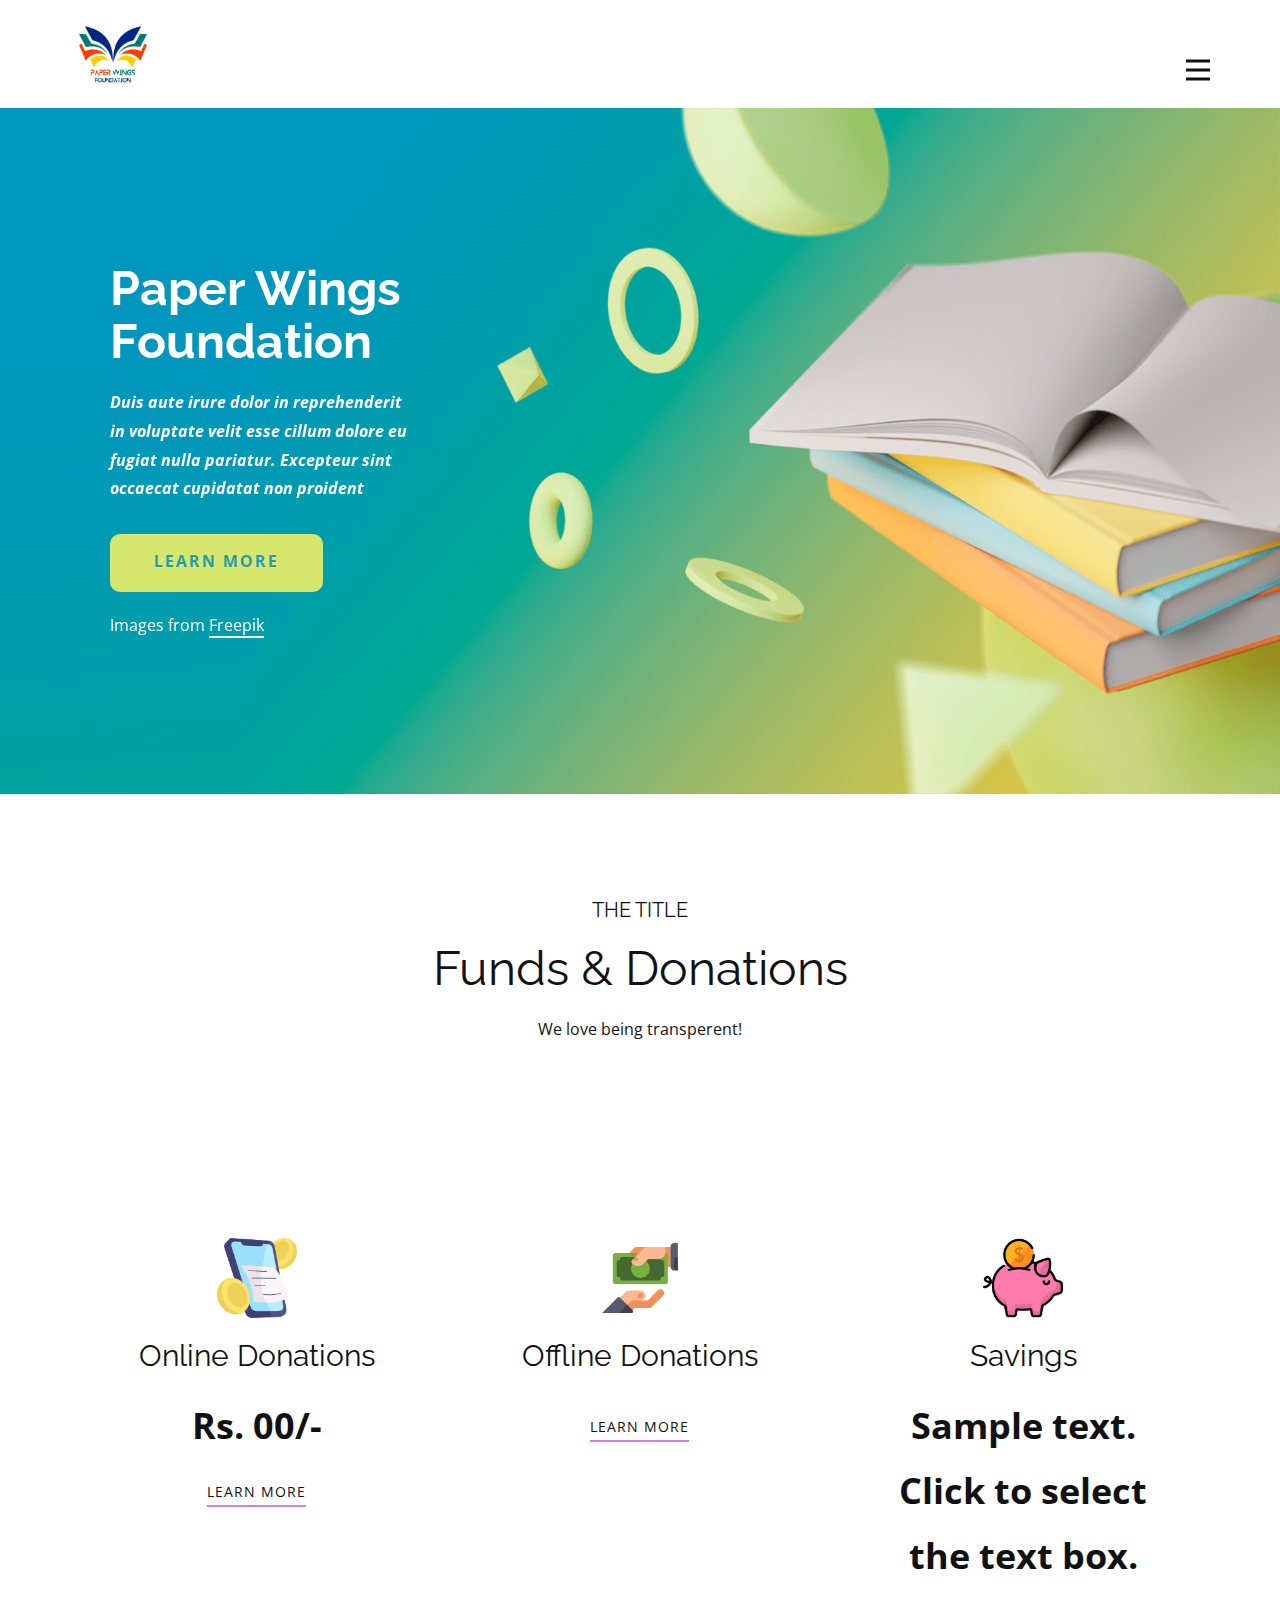
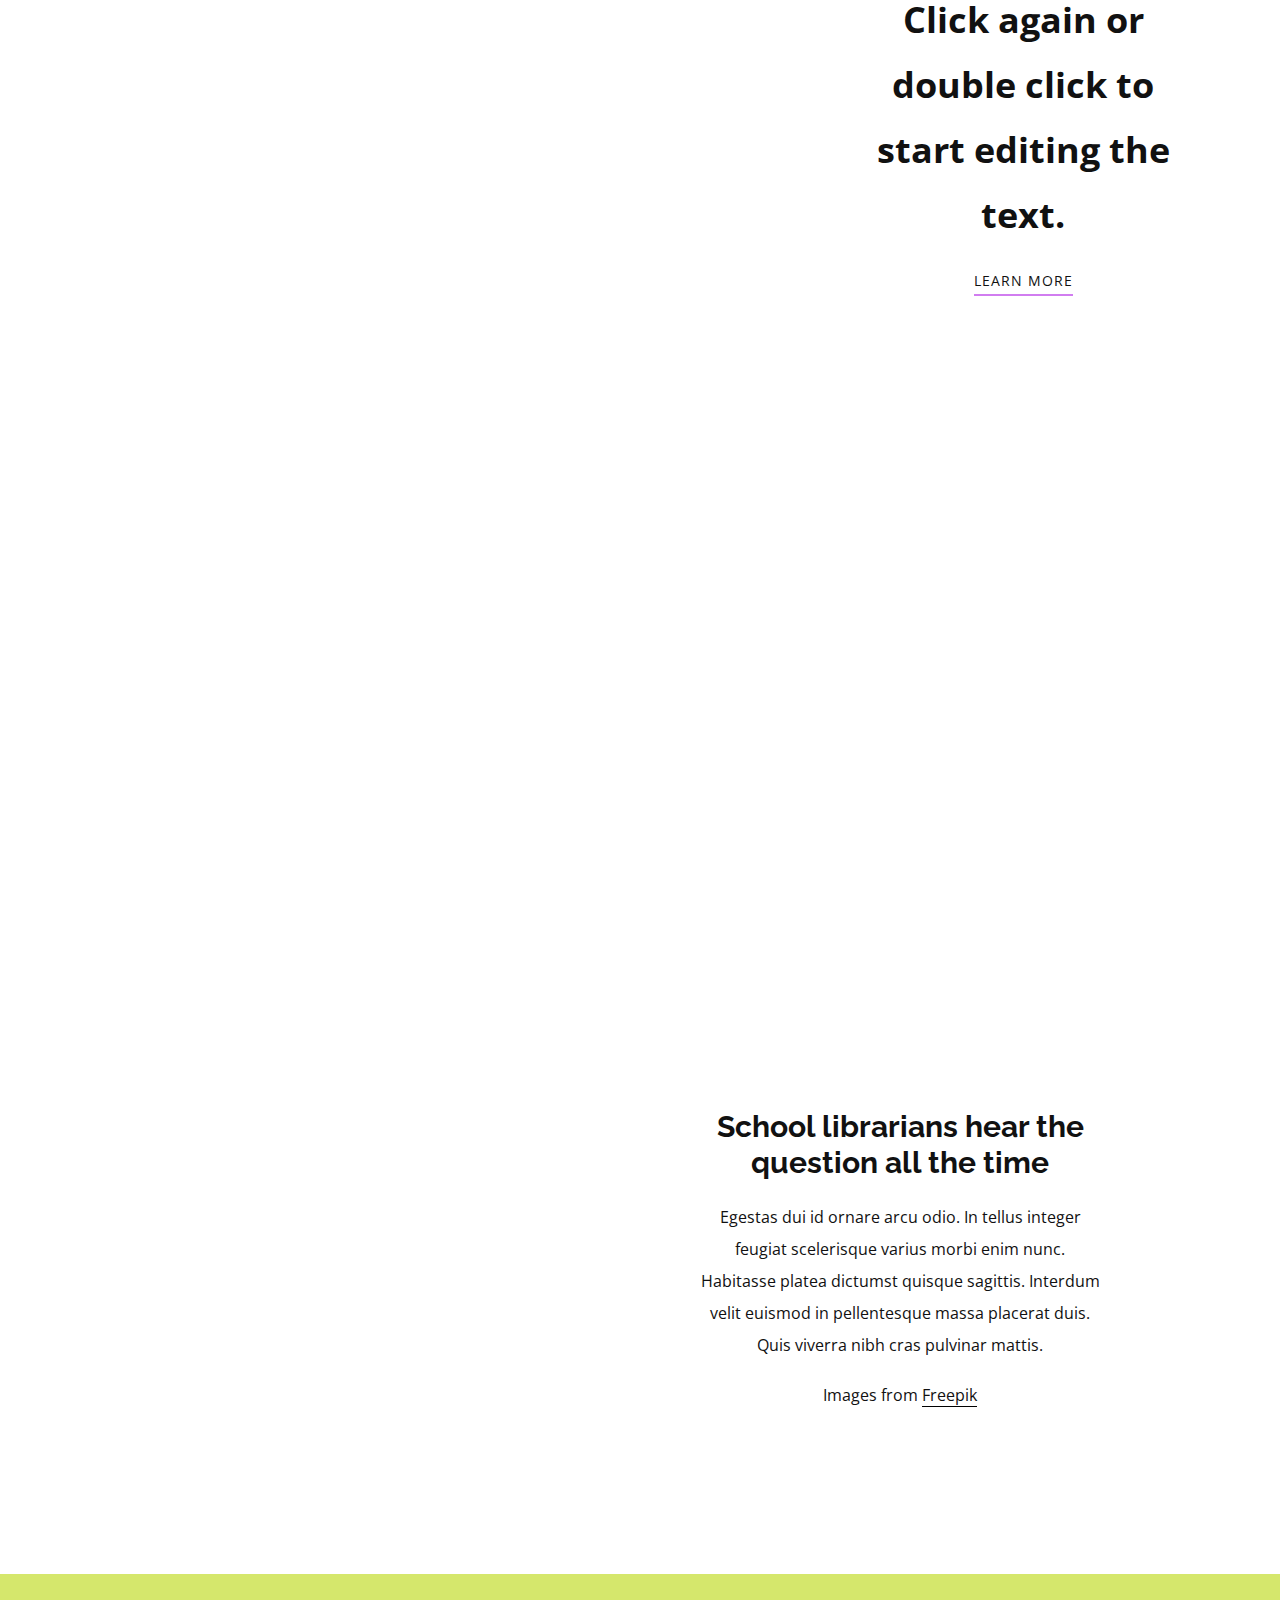
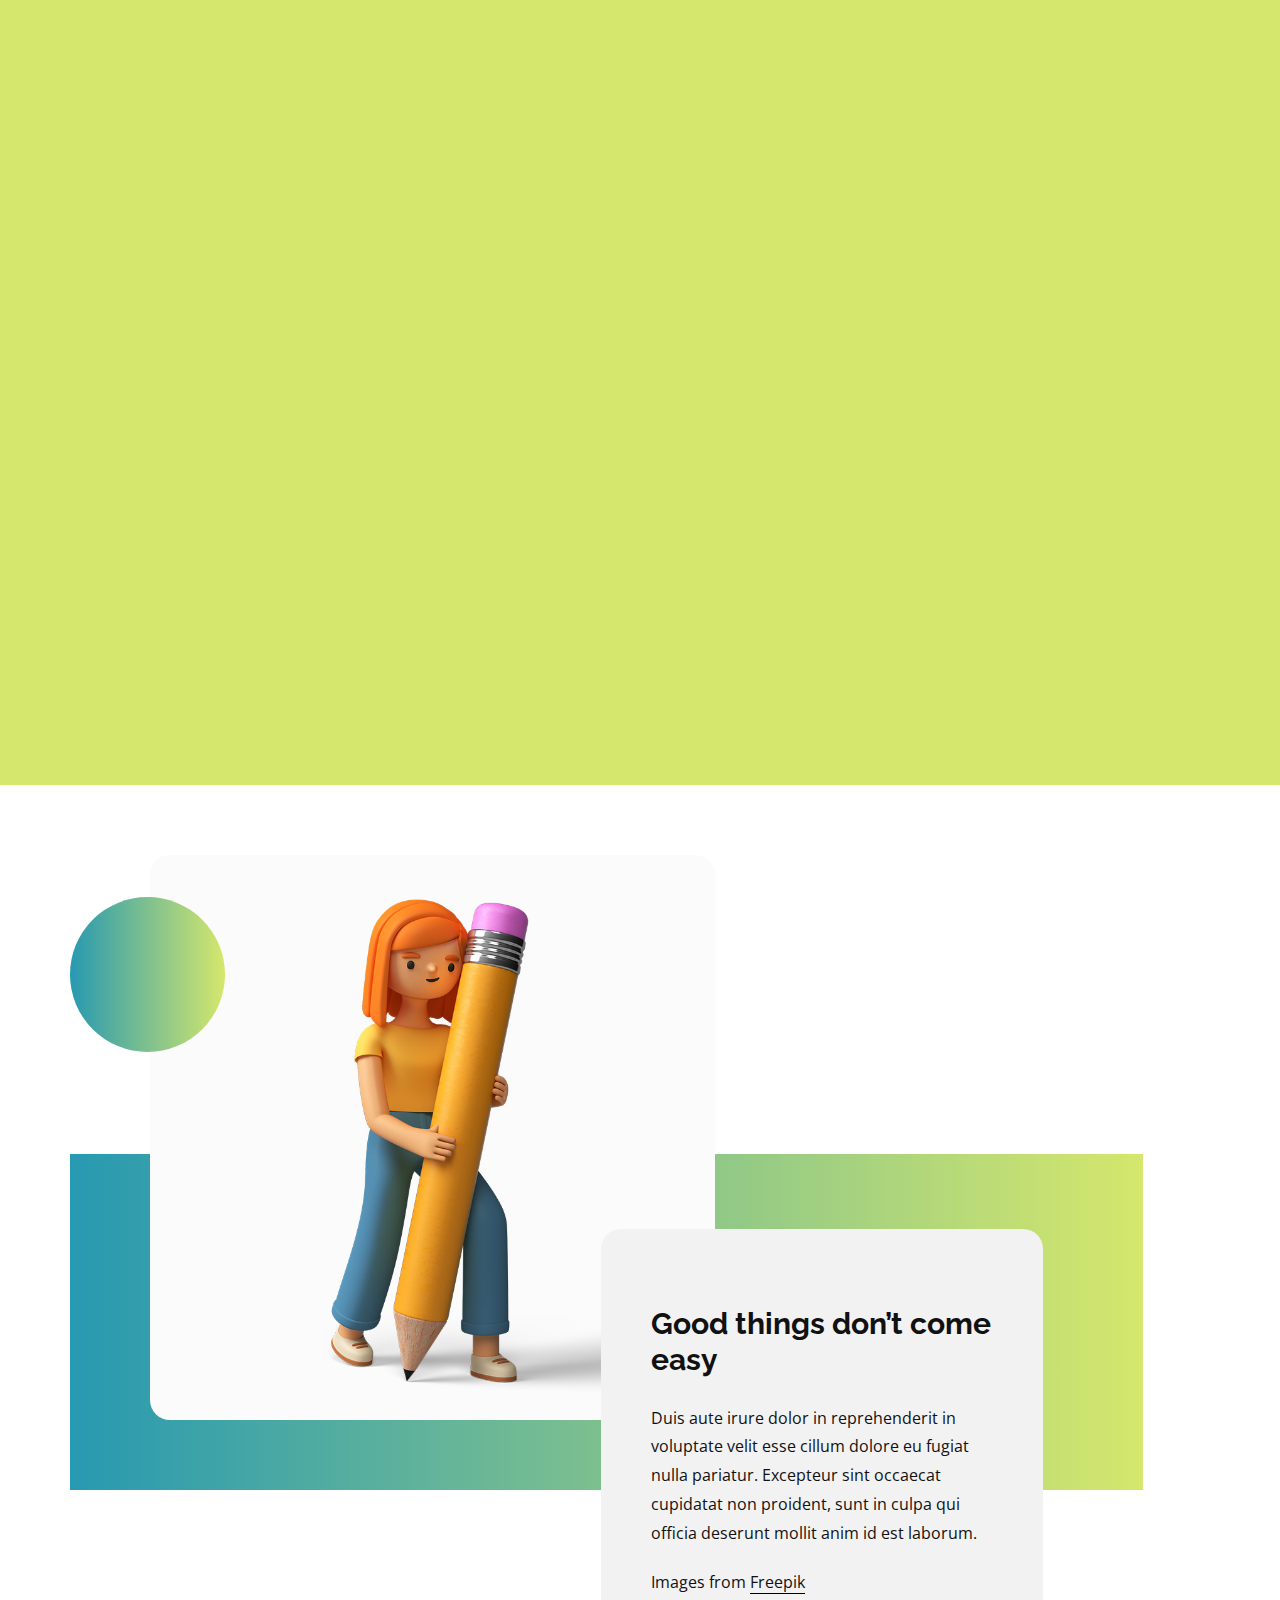
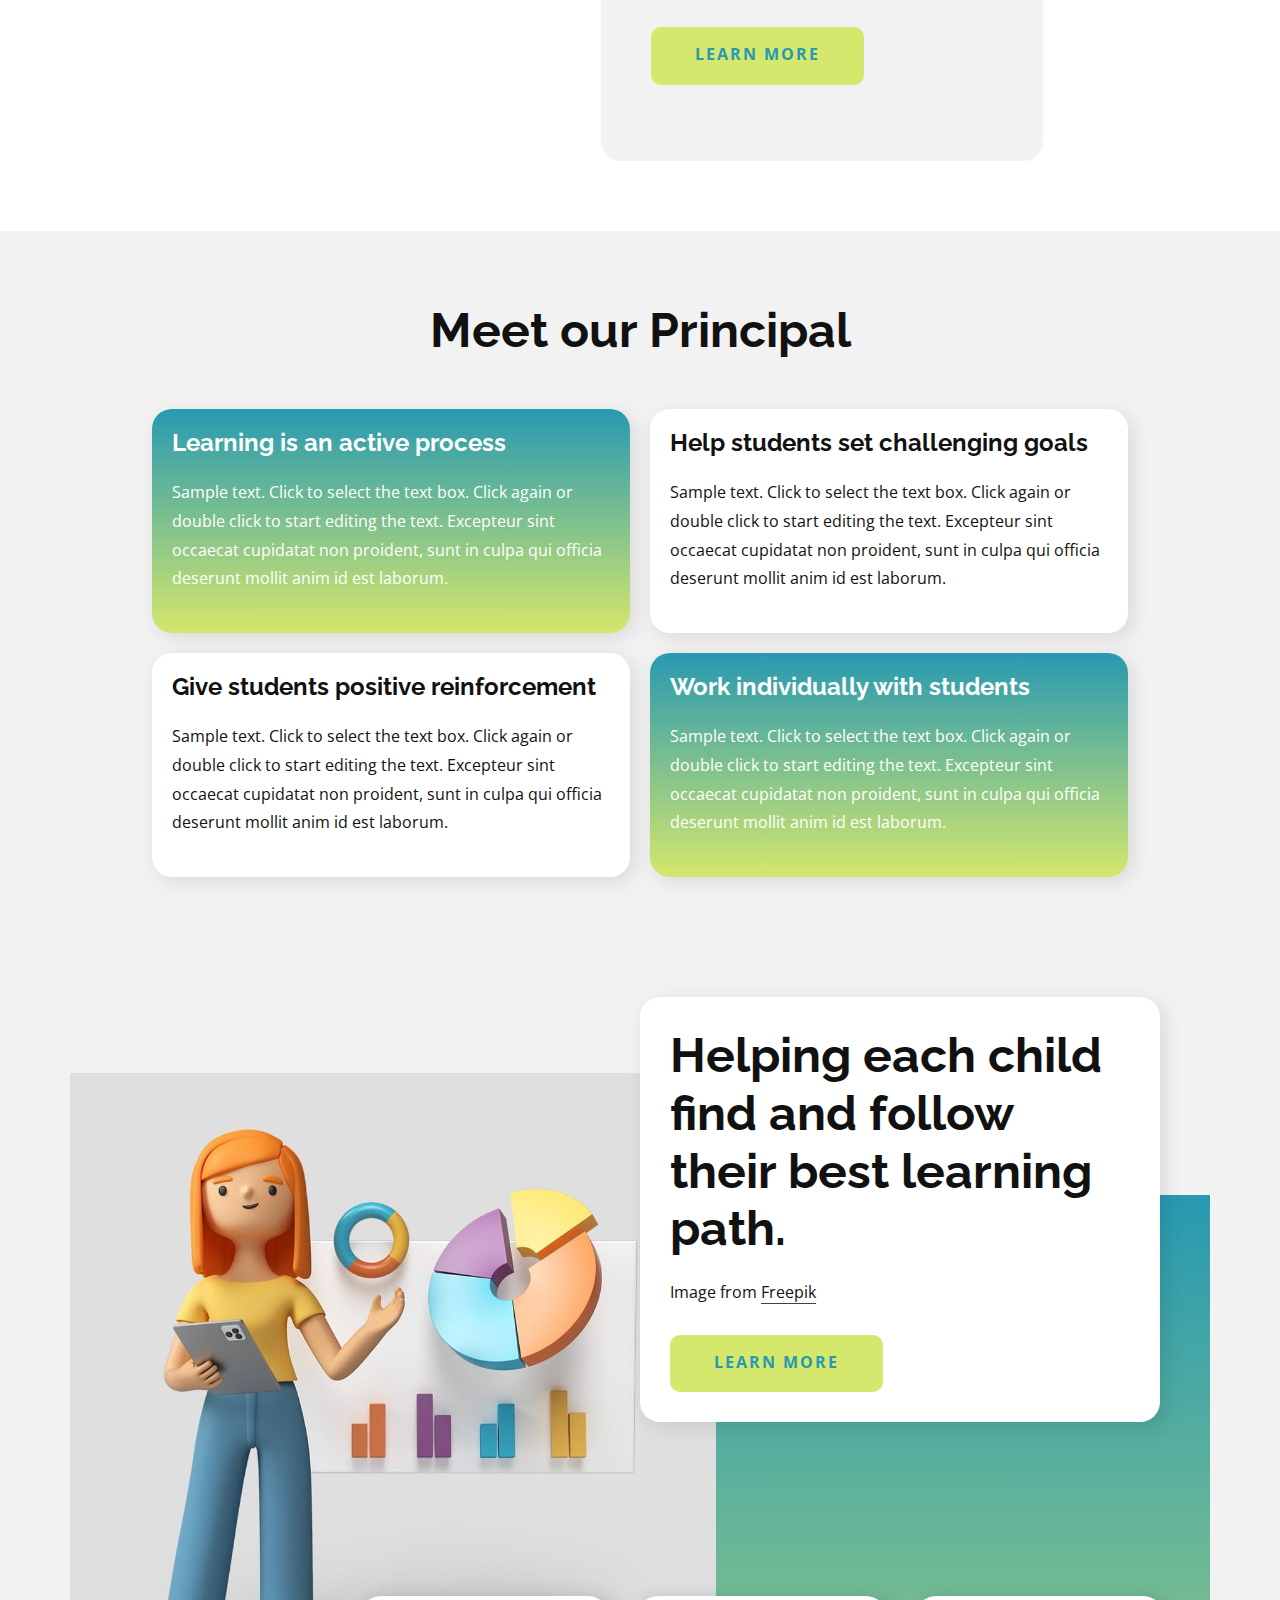
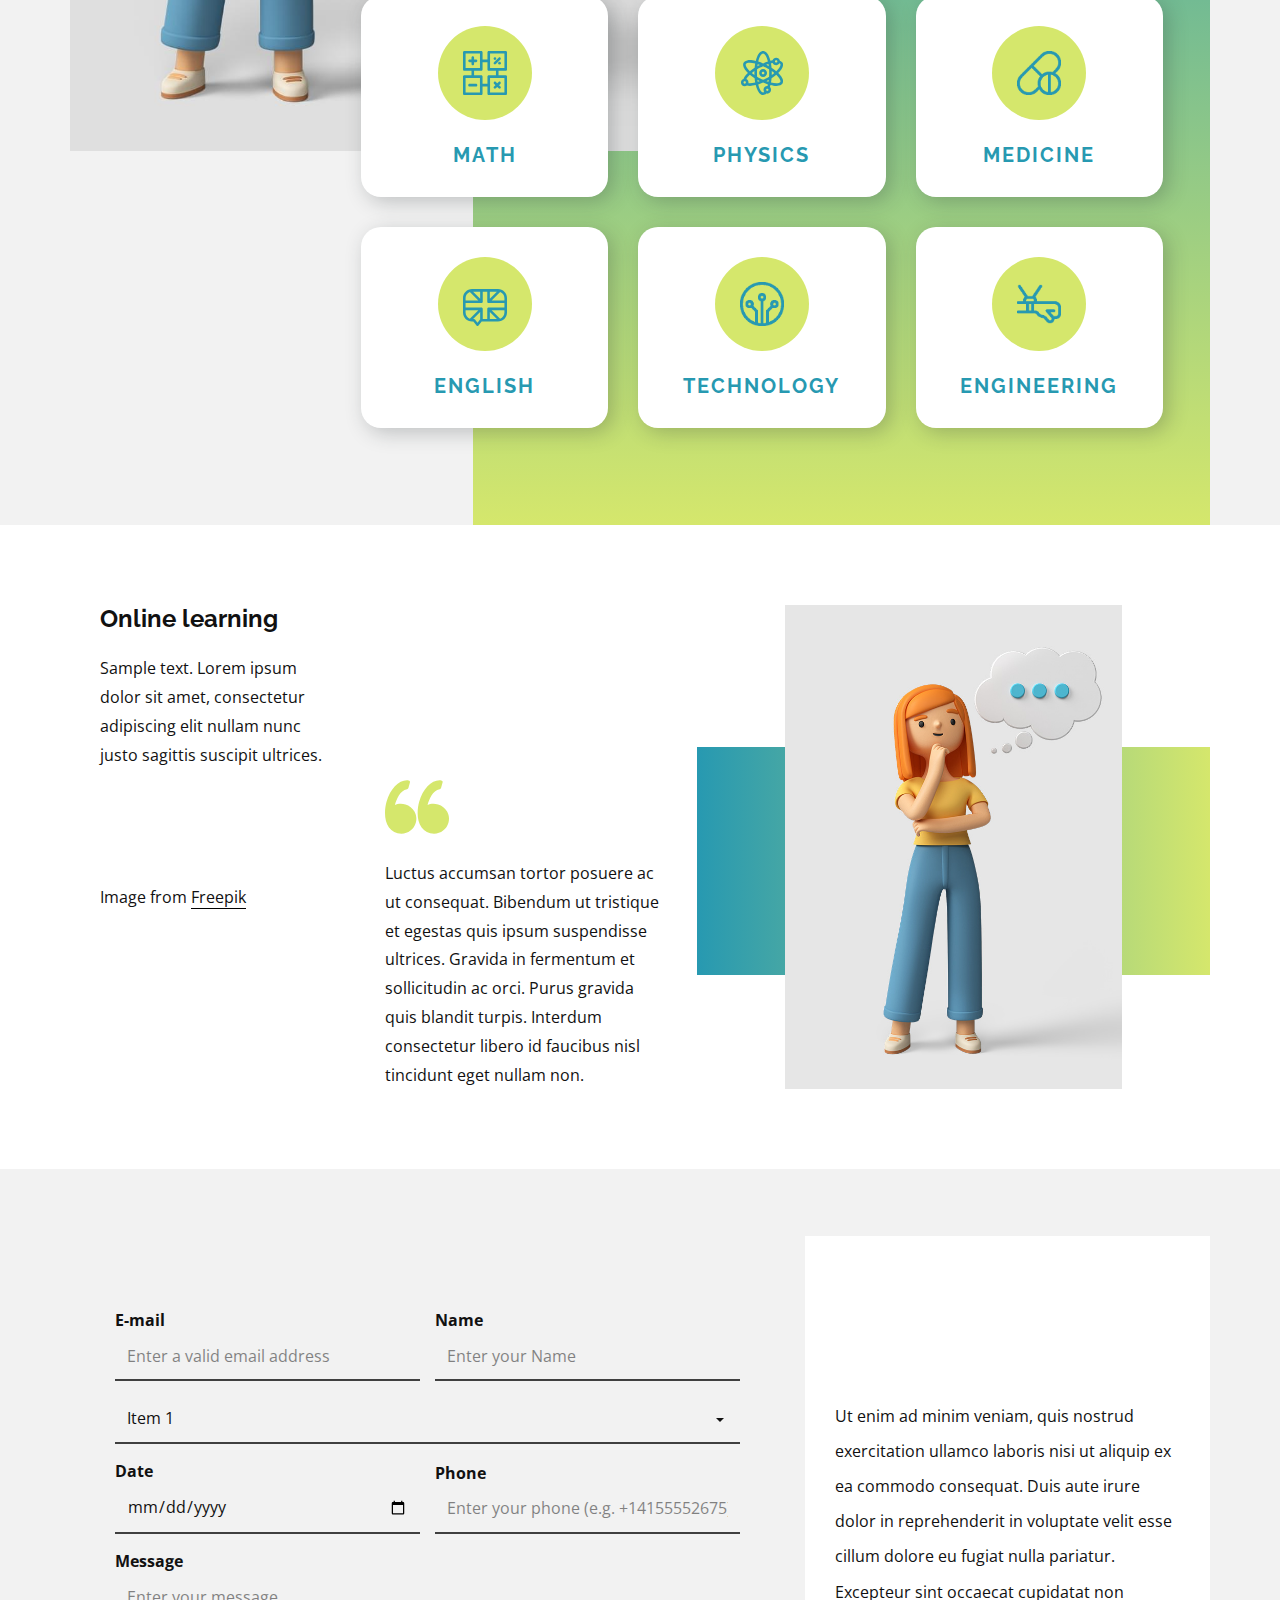
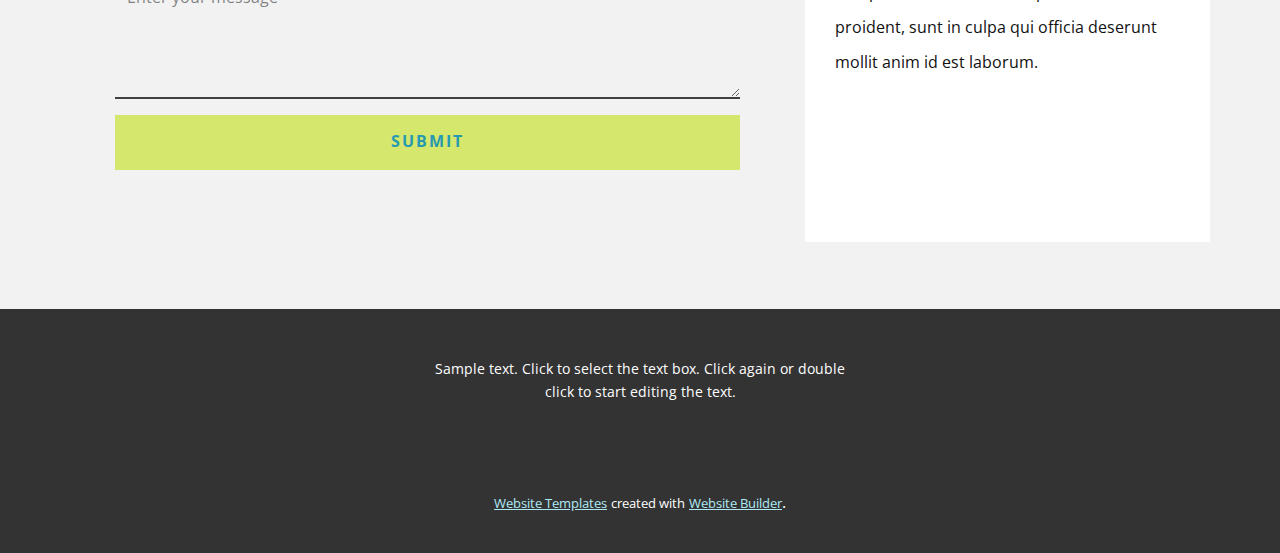
==== Home.html @ c5d152a3 "v1.0" ====
<!DOCTYPE html>
<html style="font-size: 16px;">
  <head>
    <meta name="viewport" content="width=device-width, initial-scale=1.0">
    <meta charset="utf-8">
    <meta name="keywords" content="​Library Education, ​Meet our Principal, ​Helping each child find and follow their best learning path.">
    <meta name="description" content="">
    <title>Home</title>
    <link rel="stylesheet" href="nicepage.css" media="screen">
<link rel="stylesheet" href="Home.css" media="screen">
    <script class="u-script" type="text/javascript" src="jquery.js" defer=""></script>
    <script class="u-script" type="text/javascript" src="nicepage.js" defer=""></script>
    <meta name="generator" content="Nicepage 4.12.5, nicepage.com">
    <link id="u-theme-google-font" rel="stylesheet" href="https://fonts.googleapis.com/css?family=Raleway:100,100i,200,200i,300,300i,400,400i,500,500i,600,600i,700,700i,800,800i,900,900i|Open+Sans:300,300i,400,400i,500,500i,600,600i,700,700i,800,800i">
    <link id="u-page-google-font" rel="stylesheet" href="https://fonts.googleapis.com/css?family=Raleway:100,100i,200,200i,300,300i,400,400i,500,500i,600,600i,700,700i,800,800i,900,900i">
    
    
    
    
    
    
    
    
    
    
    
    <script type="application/ld+json">{
		"@context": "http://schema.org",
		"@type": "Organization",
		"name": "",
		"logo": "images/paperwing_s.png"
}</script>
    <meta name="theme-color" content="#2799b1">
    <meta property="og:title" content="Home">
    <meta property="og:type" content="website">
  </head>
  <body class="u-body u-xl-mode"><header class="u-clearfix u-header u-header" id="sec-9c34"><div class="u-clearfix u-sheet u-sheet-1">
        <a href="https://nicepage.com" class="u-image u-logo u-image-1" data-image-width="500" data-image-height="500">
          <img src="images/paperwing_s.png" class="u-logo-image u-logo-image-1">
        </a>
        <nav class="u-menu u-menu-dropdown u-offcanvas u-menu-1" data-responsive-from="XL">
          <div class="menu-collapse" style="font-size: 1rem; letter-spacing: 0px; font-weight: 500;">
            <a class="u-button-style u-custom-active-color u-custom-border u-custom-border-color u-custom-hover-color u-custom-left-right-menu-spacing u-custom-padding-bottom u-custom-text-active-color u-custom-text-color u-custom-text-hover-color u-custom-top-bottom-menu-spacing u-nav-link u-text-active-palette-1-base u-text-hover-palette-2-base" href="#">
              <svg class="u-svg-link" viewBox="0 0 24 24"><use xmlns:xlink="http://www.w3.org/1999/xlink" xlink:href="#menu-hamburger"></use></svg>
              <svg class="u-svg-content" version="1.1" id="menu-hamburger" viewBox="0 0 16 16" x="0px" y="0px" xmlns:xlink="http://www.w3.org/1999/xlink" xmlns="http://www.w3.org/2000/svg"><g><rect y="1" width="16" height="2"></rect><rect y="7" width="16" height="2"></rect><rect y="13" width="16" height="2"></rect>
</g></svg>
            </a>
          </div>
          <div class="u-nav-container">
            <ul class="u-nav u-spacing-2 u-unstyled u-nav-1"><li class="u-nav-item"><a class="u-active-grey-5 u-button-style u-hover-grey-10 u-nav-link u-text-active-grey-90 u-text-grey-90 u-text-hover-grey-90" href="Home.html" style="padding: 10px 20px;">Home</a>
</li><li class="u-nav-item"><a class="u-active-grey-5 u-button-style u-hover-grey-10 u-nav-link u-text-active-grey-90 u-text-grey-90 u-text-hover-grey-90" href="About.html" style="padding: 10px 20px;">About</a>
</li><li class="u-nav-item"><a class="u-active-grey-5 u-button-style u-hover-grey-10 u-nav-link u-text-active-grey-90 u-text-grey-90 u-text-hover-grey-90" href="Contact.html" style="padding: 10px 20px;">Contact</a>
</li></ul>
          </div>
          <div class="u-nav-container-collapse">
            <div class="u-black u-container-style u-inner-container-layout u-opacity u-opacity-95 u-sidenav">
              <div class="u-inner-container-layout u-sidenav-overflow">
                <div class="u-menu-close"></div>
                <ul class="u-align-center u-nav u-popupmenu-items u-unstyled u-nav-2"><li class="u-nav-item"><a class="u-button-style u-nav-link" href="Home.html" style="padding: 10px 20px;">Home</a>
</li><li class="u-nav-item"><a class="u-button-style u-nav-link" href="About.html" style="padding: 10px 20px;">About</a>
</li><li class="u-nav-item"><a class="u-button-style u-nav-link" href="Contact.html" style="padding: 10px 20px;">Contact</a>
</li></ul>
              </div>
            </div>
            <div class="u-black u-menu-overlay u-opacity u-opacity-70"></div>
          </div>
        </nav>
      </div></header>
    <section class="u-align-center u-clearfix u-image u-valign-middle-md u-valign-middle-sm u-valign-middle-xs u-section-1" id="sec-6c81" data-image-width="1980" data-image-height="1114">
      <div class="u-clearfix u-gutter-0 u-layout-wrap u-layout-wrap-1">
        <div class="u-layout" style="">
          <div class="u-layout-row" style="">
            <div class="u-align-left u-container-style u-layout-cell u-left-cell u-shape-rectangle u-size-20-lg u-size-20-xl u-size-23-md u-size-23-sm u-size-23-xs u-size-xs-60 u-layout-cell-1" src="">
              <div class="u-container-layout u-valign-middle u-container-layout-1">
                <h1 class="u-text u-text-body-alt-color u-text-1" data-animation-name="fadeIn" data-animation-duration="1000" data-animation-direction="Left" data-animation-delay="250">Paper Wings<br>Foundation
                </h1>
                <p class="u-text u-text-body-alt-color u-text-2" data-animation-name="fadeIn" data-animation-duration="1000" data-animation-direction="Up" data-animation-delay="250">Duis aute irure dolor in reprehenderit in voluptate velit esse cillum dolore eu fugiat nulla pariatur. Excepteur sint occaecat cupidatat non proident</p>
                <a href="https://nicepage.cc" class="u-border-none u-btn u-btn-round u-button-style u-palette-3-base u-radius-10 u-text-palette-1-base u-btn-1" data-animation-name="fadeIn" data-animation-duration="1000" data-animation-direction="Up" data-animation-delay="500">learn more</a>
                <p class="u-text u-text-body-alt-color u-text-3" data-animation-name="fadeIn" data-animation-duration="1000" data-animation-direction="Up" data-animation-delay="500">Images from <a href="https://www.freepik.com/psd/abstract-background" class="u-active-none u-border-2 u-border-active-palette-3-base u-border-hover-palette-3-base u-border-white u-btn u-button-link u-button-style u-hover-none u-none u-text-body-alt-color u-btn-2">Freepik</a>
                </p>
              </div>
            </div>
            <div class="u-align-center u-container-style u-image u-layout-cell u-right-cell u-size-37-md u-size-37-sm u-size-37-xs u-size-40-lg u-size-40-xl u-size-xs-60 u-image-1" data-image-width="1422" data-image-height="900">
              <div class="u-container-layout u-container-layout-2" src=""></div>
            </div>
          </div>
        </div>
      </div>
    </section>
    <section class="u-align-center u-clearfix u-section-2" id="sec-0868">
      <div class="u-clearfix u-sheet u-valign-middle u-sheet-1">
        <h5 class="u-text u-text-default u-text-1">the title</h5>
        <h1 class="u-text u-text-default u-text-2">Funds &amp; Donations</h1>
        <p class="u-text u-text-3">We love being transperent!</p>
      </div>
    </section>
    <section class="u-align-center u-clearfix u-section-3" id="sec-36eb">
      <div class="u-align-left u-clearfix u-sheet u-valign-middle u-sheet-1">
        <div class="u-expanded-width u-list u-list-1">
          <div class="u-repeater u-repeater-1">
            <div class="u-container-style u-list-item u-repeater-item">
              <div class="u-container-layout u-similar-container u-valign-top u-container-layout-1"><span class="u-file-icon u-icon u-icon-1"><img src="images/6184830.png" alt=""></span>
                <h3 class="u-align-center u-text u-text-default u-text-1">Online Donations</h3>
                <p class="u-align-center u-text u-text-2">Rs. 00/-</p>
                <a href="" class="u-active-none u-border-2 u-border-palette-2-light-1 u-btn u-button-style u-hover-none u-none u-text-body-color u-btn-1">learn more</a>
              </div>
            </div>
            <div class="u-align-center u-container-style u-list-item u-repeater-item">
              <div class="u-container-layout u-similar-container u-valign-top u-container-layout-2"><span class="u-file-icon u-icon u-icon-2"><img src="images/2331941.png" alt=""></span>
                <h3 class="u-align-center u-text u-text-default u-text-3">Offline Donations</h3>
                <p class="u-align-center u-text u-text-4"></p>
                <a href="" class="u-active-none u-border-2 u-border-palette-2-light-1 u-btn u-button-style u-hover-none u-none u-text-body-color u-btn-2">learn more</a>
              </div>
            </div>
            <div class="u-container-style u-list-item u-repeater-item">
              <div class="u-container-layout u-similar-container u-valign-top u-container-layout-3"><span class="u-file-icon u-icon u-icon-3"><img src="images/584052.png" alt=""></span>
                <h3 class="u-align-center u-text u-text-default u-text-5">Savings</h3>
                <p class="u-align-center u-text u-text-6">Sample text. Click to select the text box. Click again or double click to start editing the text.</p>
                <a href="" class="u-active-none u-border-2 u-border-palette-2-light-1 u-btn u-button-style u-hover-none u-none u-text-body-color u-btn-3">learn more</a>
              </div>
            </div>
          </div>
        </div>
      </div>
    </section>
    <section class="u-align-center u-clearfix u-valign-middle u-white u-section-4" id="carousel_2f1f">
      <div class="u-expanded-width u-gradient u-opacity u-opacity-55 u-shape u-shape-rectangle u-shape-1" data-animation-name="rollIn" data-animation-duration="1000" data-animation-direction=""></div>
      <div class="u-clearfix u-gutter-40 u-layout-spacing-vertical u-layout-wrap u-layout-wrap-1">
        <div class="u-gutter-0 u-layout">
          <div class="u-layout-row">
            <div class="u-size-31 u-size-60-md">
              <div class="u-layout-col">
                <div class="u-container-style u-hidden-md u-hidden-sm u-hidden-xs u-layout-cell u-right-cell u-size-20 u-layout-cell-1" wfd-invisible="true">
                  <div class="u-container-layout u-container-layout-1"></div>
                </div>
                <div class="u-align-center u-container-style u-layout-cell u-radius-20 u-right-cell u-shape-round u-size-40 u-white u-layout-cell-2" data-animation-name="fadeIn" data-animation-duration="1000" data-animation-direction="Left" data-animation-delay="250">
                  <div class="u-container-layout u-valign-top u-container-layout-2">
                    <img class="u-expanded-width u-image u-image-round u-radius-20 u-image-1" src="images/bn.jpg" alt="" data-image-width="800" data-image-height="800" data-animation-name="fadeIn" data-animation-duration="2000" data-animation-direction="Left" data-animation-delay="250">
                    <h5 class="u-text u-text-1"> Experience what you have learned</h5>
                    <p class="u-text u-text-2"> We treat each child as a unique individual and aim to instil in them a sense of curiosity and a love of learning that will continue throughout their lives.</p>
                    <a href="https://nicepage.com/k/quiz-html-templates" class="u-border-none u-btn u-btn-round u-button-style u-palette-3-base u-radius-10 u-text-palette-1-base u-btn-1" data-animation-name="rollIn" data-animation-duration="1000" data-animation-direction="" data-animation-delay="500">learn more</a>
                  </div>
                </div>
              </div>
            </div>
            <div class="u-size-29 u-size-60-md">
              <div class="u-layout-col">
                <div class="u-align-center u-container-style u-layout-cell u-left-cell u-radius-20 u-size-40 u-layout-cell-3" data-animation-name="zoomIn" data-animation-duration="2000" data-animation-direction="">
                  <div class="u-container-layout u-valign-middle-md u-valign-middle-sm u-valign-middle-xs u-valign-top-lg u-valign-top-xl u-container-layout-3" src="">
                    <img class="u-image u-image-round u-radius-20 u-image-2" src="images/kj.jpg" data-image-width="1200" data-image-height="1002" data-animation-name="fadeIn" data-animation-duration="1000" data-animation-direction="Right" data-animation-delay="250">
                  </div>
                </div>
                <div class="u-align-center u-container-style u-layout-cell u-left-cell u-size-20 u-white u-layout-cell-4">
                  <div class="u-container-layout u-valign-top u-container-layout-4">
                    <h3 class="u-text u-text-default u-text-3"> School librarians hear the question all the time</h3>
                    <p class="u-text u-text-4">Egestas dui id ornare arcu odio. In tellus integer feugiat scelerisque varius morbi enim nunc. Habitasse platea dictumst quisque sagittis. Interdum velit euismod in pellentesque massa placerat duis. Quis viverra nibh cras pulvinar mattis.<br>
                    </p>
                    <p class="u-text u-text-default u-text-5">Images from <a href="https://www.freepik.com/psd/woman" class="u-border-1 u-border-active-palette-1-base u-border-black u-border-hover-palette-1-base u-btn u-button-link u-button-style u-none u-text-body-color u-btn-2">Freepik</a>
                    </p>
                  </div>
                </div>
              </div>
            </div>
          </div>
        </div>
      </div>
    </section>
    <section class="u-align-center u-clearfix u-palette-3-base u-section-5" id="carousel_aed0">
      <div class="u-gradient u-opacity u-opacity-55 u-shape u-shape-rectangle u-shape-1" data-animation-name="fadeIn" data-animation-duration="1000" data-animation-direction="Left"></div>
      <div class="u-list u-list-1">
        <div class="u-repeater u-repeater-1">
          <div class="u-container-style u-list-item u-radius-20 u-repeater-item u-shape-round u-white u-list-item-1" data-animation-name="flipIn" data-animation-duration="1000" data-animation-direction="X" data-animation-delay="250">
            <div class="u-container-layout u-similar-container u-valign-top u-container-layout-1">
              <h3 class="u-text u-text-default u-text-palette-1-base u-text-1">01</h3>
              <p class="u-text u-text-2">Duis aute irure dolor in reprehenderit in voluptate velit esse cillum dolore eu fugiat nulla pariatur. Excepteur sint occaecat cupidatat non proident, sunt in culpa qui officia deserunt mollit anim id est laborum.</p>
            </div>
          </div>
          <div class="u-container-style u-list-item u-radius-20 u-repeater-item u-shape-round u-white" data-animation-name="flipIn" data-animation-duration="1000" data-animation-direction="X" data-animation-delay="250">
            <div class="u-container-layout u-similar-container u-valign-top u-container-layout-2">
              <h3 class="u-text u-text-default u-text-palette-1-base u-text-3">02</h3>
              <p class="u-text u-text-4">Duis aute irure dolor in reprehenderit in voluptate velit esse cillum dolore eu fugiat nulla pariatur. Excepteur sint occaecat cupidatat non proident, sunt in culpa qui officia deserunt mollit anim id est laborum.</p>
            </div>
          </div>
          <div class="u-container-style u-list-item u-radius-20 u-repeater-item u-shape-round u-white" data-animation-name="flipIn" data-animation-duration="1000" data-animation-direction="X" data-animation-delay="250">
            <div class="u-container-layout u-similar-container u-valign-top u-container-layout-3">
              <h3 class="u-text u-text-default u-text-palette-1-base u-text-5">03</h3>
              <p class="u-text u-text-6">Duis aute irure dolor in reprehenderit in voluptate velit esse cillum dolore eu fugiat nulla pariatur. Excepteur sint occaecat cupidatat non proident, sunt in culpa qui officia deserunt mollit anim id est laborum.</p>
            </div>
          </div>
        </div>
      </div>
      <div class="u-gradient u-shape u-shape-circle u-shape-2" data-animation-name="customAnimation" data-animation-duration="1000" data-animation-direction="" data-animation-delay="250"></div>
    </section>
    <section class="u-clearfix u-section-6" id="carousel_08cf">
      <div class="u-clearfix u-sheet u-valign-middle u-sheet-1">
        <div class="u-expanded-width-lg u-expanded-width-md u-expanded-width-sm u-expanded-width-xs u-gradient u-shape u-shape-rectangle u-shape-1"></div>
        <img class="u-align-left u-image u-image-round u-radius-20 u-image-1" data-image-width="900" data-image-height="900" src="images/5178414.jpg">
        <div class="u-container-style u-grey-5 u-group u-radius-20 u-shape-round u-group-1">
          <div class="u-container-layout u-valign-middle-lg u-valign-middle-md u-valign-middle-sm u-valign-middle-xl u-container-layout-1">
            <h3 class="u-align-left u-text u-text-default u-text-1"> Good things don’t come easy</h3>
            <p class="u-align-left u-text u-text-2"> Duis aute irure dolor in reprehenderit in voluptate velit esse cillum dolore eu fugiat nulla pariatur. Excepteur sint occaecat cupidatat non proident, sunt in culpa qui officia deserunt mollit anim id est laborum. </p>
            <p class="u-align-left u-text u-text-default u-text-3">Images from <a href="https://www.freepik.com/psd/woman" class="u-border-1 u-border-active-palette-1-base u-border-black u-border-hover-palette-1-base u-btn u-button-link u-button-style u-none u-text-body-color u-btn-1">Freepik</a>
            </p>
            <a href="https://nicepage.com/k/projects-website-templates" class="u-border-none u-btn u-btn-round u-button-style u-palette-3-base u-radius-10 u-text-palette-1-base u-btn-2">learn more</a>
          </div>
        </div>
        <div class="u-gradient u-shape u-shape-circle u-shape-2"></div>
      </div>
    </section>
    <section class="u-align-center u-clearfix u-grey-5 u-section-7" id="sec-686e">
      <div class="u-clearfix u-sheet u-valign-middle u-sheet-1">
        <h2 class="u-text u-text-default u-text-1"> Meet our Principal</h2>
        <div class="u-list u-list-1">
          <div class="u-repeater u-repeater-1">
            <div class="u-align-left u-container-style u-custom-item u-gradient u-list-item u-radius-20 u-repeater-item u-shape-round u-list-item-1">
              <div class="u-container-layout u-similar-container u-container-layout-1">
                <h4 class="u-custom-item u-text u-text-body-alt-color u-text-default u-text-2"> Learning is an active process</h4>
                <p class="u-custom-item u-text u-text-body-alt-color u-text-default u-text-3">Sample text. Click to select the text box. Click again or double click to start editing the text.&nbsp;Excepteur sint occaecat cupidatat non proident, sunt in culpa qui officia deserunt mollit anim id est laborum.</p>
              </div>
            </div>
            <div class="u-align-left u-container-style u-custom-item u-list-item u-radius-20 u-repeater-item u-shape-round u-video-cover u-white u-list-item-2">
              <div class="u-container-layout u-similar-container u-container-layout-2">
                <h4 class="u-custom-item u-text u-text-default u-text-4"> Help students set challenging goals</h4>
                <p class="u-custom-item u-text u-text-default u-text-5">Sample text. Click to select the text box. Click again or double click to start editing the text.&nbsp;Excepteur sint occaecat cupidatat non proident, sunt in culpa qui officia deserunt mollit anim id est laborum.</p>
              </div>
            </div>
            <div class="u-align-left u-container-style u-custom-item u-list-item u-radius-20 u-repeater-item u-shape-round u-video-cover u-white u-list-item-3">
              <div class="u-container-layout u-similar-container u-container-layout-3">
                <h4 class="u-custom-item u-text u-text-default u-text-6"> Give students positive reinforcement</h4>
                <p class="u-custom-item u-text u-text-default u-text-7">Sample text. Click to select the text box. Click again or double click to start editing the text.&nbsp;Excepteur sint occaecat cupidatat non proident, sunt in culpa qui officia deserunt mollit anim id est laborum.</p>
              </div>
            </div>
            <div class="u-align-left u-container-style u-custom-item u-gradient u-list-item u-radius-20 u-repeater-item u-shape-round u-video-cover u-list-item-4">
              <div class="u-container-layout u-similar-container u-container-layout-4">
                <h4 class="u-custom-item u-text u-text-body-alt-color u-text-default u-text-8"> Work individually with students</h4>
                <p class="u-custom-item u-text u-text-body-alt-color u-text-default u-text-9">Sample text. Click to select the text box. Click again or double click to start editing the text.&nbsp;Excepteur sint occaecat cupidatat non proident, sunt in culpa qui officia deserunt mollit anim id est laborum.</p>
              </div>
            </div>
          </div>
        </div>
      </div>
    </section>
    <section class="u-clearfix u-grey-5 u-section-8" id="sec-bf70">
      <div class="u-clearfix u-sheet u-sheet-1">
        <div class="u-expanded-width-xs u-gradient u-shape u-shape-rectangle u-shape-1"></div>
        <img class="u-expanded-width-xs u-image u-image-1" src="images/nn.jpg" data-image-width="1080" data-image-height="1080">
        <div class="u-container-style u-group u-radius-20 u-shape-round u-white u-group-1">
          <div class="u-container-layout u-valign-middle u-container-layout-1">
            <h2 class="u-text u-text-1"> Helping each child find and follow their best learning path.</h2>
            <p class="u-text u-text-2">Image from <a href="https://www.freepik.com/photos/school" class="u-active-none u-border-1 u-border-active-palette-1-base u-border-grey-75 u-border-hover-palette-1-base u-btn u-button-link u-button-style u-hover-none u-none u-text-body-color u-btn-1" target="_blank">Freepik</a>
            </p>
            <a href="https://nicepage.review" class="u-border-none u-btn u-btn-round u-button-style u-palette-3-base u-radius-10 u-text-palette-1-base u-btn-2">learn more</a>
          </div>
        </div>
        <div class="u-list u-list-1">
          <div class="u-repeater u-repeater-1">
            <div class="u-container-style u-list-item u-radius-20 u-repeater-item u-shape-round u-video-cover u-white u-list-item-1">
              <div class="u-container-layout u-similar-container u-valign-top u-container-layout-2"><span class="u-icon u-icon-circle u-palette-3-base u-text-palette-1-base u-icon-1"><svg class="u-svg-link" preserveAspectRatio="xMidYMin slice" viewBox="0 0 512.174 512.174" style=""><use xmlns:xlink="http://www.w3.org/1999/xlink" xlink:href="#svg-4105"></use></svg><svg class="u-svg-content" viewBox="0 0 512.174 512.174" id="svg-4105"><g><path d="m497.174 229.244c8.284 0 15-6.716 15-15v-199.04c0-8.284-6.716-15-15-15h-197.403c-8.284 0-15 6.716-15 15v84.521h-57.092v-84.521c0-8.284-6.716-15-15-15h-197.405c-8.284 0-15 6.716-15 15v199.04c0 8.284 6.716 15 15 15h83.702v53.685h-83.976c-8.284 0-15 6.716-15 15v199.04c0 8.284 6.716 15 15 15h197.404c8.284 0 15-6.716 15-15v-84.521h57.366v84.521c0 8.284 6.716 15 15 15h197.403c8.284 0 15-6.716 15-15v-199.04c0-8.284-6.716-15-15-15h-83.702v-53.685zm-182.403-199.04h167.403v169.04h-167.403zm-284.497 0h167.404v169.04h-167.404zm167.13 451.765h-167.404v-169.04h167.404zm284.77 0h-167.403v-169.04h167.403zm-98.702-199.04h-83.701c-8.284 0-15 6.716-15 15v84.52h-57.366v-84.52c0-8.284-6.716-15-15-15h-83.428v-53.685h83.702c8.284 0 15-6.716 15-15v-84.52h57.092v84.52c0 8.284 6.716 15 15 15h83.701z"></path><path d="m128.977 152.277v-22.753h22.877c8.284 0 15-6.716 15-15s-6.716-15-15-15h-22.877v-22.753c0-8.284-6.716-15-15-15s-15 6.716-15 15v22.753h-22.877c-8.284 0-15 6.716-15 15s6.716 15 15 15h22.877v22.753c0 8.284 6.716 15 15 15s15-6.716 15-15z"></path><path d="m382.277 360.13c-5.868-5.848-15.364-5.834-21.213.035-5.849 5.867-5.833 15.364.035 21.213l16.124 16.071-16.123 16.071c-5.868 5.849-5.884 15.346-.035 21.213 2.931 2.94 6.777 4.411 10.624 4.411 3.83 0 7.662-1.458 10.589-4.376l16.194-16.141 16.194 16.141c2.928 2.918 6.758 4.376 10.589 4.376 3.847 0 7.693-1.471 10.624-4.411 5.849-5.867 5.833-15.364-.035-21.213l-16.124-16.071 16.124-16.071c5.868-5.849 5.884-15.346.035-21.213-5.85-5.868-15.347-5.884-21.213-.035l-16.194 16.141z"></path><path d="m151.579 382.449h-75.754c-8.284 0-15 6.716-15 15s6.716 15 15 15h75.754c8.284 0 15-6.716 15-15s-6.716-15-15-15z"></path><path d="m361.064 152.01c2.931 2.94 6.777 4.411 10.624 4.411 3.831 0 7.662-1.458 10.589-4.376l53.566-53.391c5.868-5.848 5.884-15.346.035-21.213-5.851-5.869-15.349-5.882-21.213-.035l-53.565 53.39c-5.869 5.848-5.884 15.346-.036 21.214z"></path><path d="m371.689 103.392c8.512 0 15.413-6.878 15.413-15.362s-6.9-15.362-15.413-15.362c-8.512 0-15.413 6.878-15.413 15.362s6.901 15.362 15.413 15.362z"></path><ellipse cx="425.255" cy="141.42" rx="15.413" ry="15.362"></ellipse>
</g></svg></span>
                <h4 class="u-align-center u-text u-text-palette-1-base u-text-3">Math</h4>
              </div>
            </div>
            <div class="u-align-center u-container-style u-list-item u-radius-20 u-repeater-item u-shape-round u-video-cover u-white u-list-item-2">
              <div class="u-container-layout u-similar-container u-valign-top u-container-layout-3"><span class="u-icon u-icon-circle u-palette-3-base u-text-palette-1-base u-icon-2"><svg class="u-svg-link" preserveAspectRatio="xMidYMin slice" viewBox="0 0 508.287 508.287" style=""><use xmlns:xlink="http://www.w3.org/1999/xlink" xlink:href="#svg-9def"></use></svg><svg class="u-svg-content" viewBox="0 0 508.287 508.287" id="svg-9def"><g id="XMLID_987_"><path id="XMLID_990_" d="m491.476 320.353c-6.689-16.251-18.757-33.822-35.864-52.226-4.333-4.661-8.948-9.327-13.815-13.984 4.868-4.657 9.482-9.323 13.815-13.984 17.107-18.403 29.175-35.975 35.864-52.226 9.934-24.127 5.92-40.95.803-50.814-5.535-10.67-16.706-19.559-31.394-25.229-3.969-20.036-21.674-35.192-42.857-35.192-19.579 0-36.191 12.944-41.729 30.724-7.988 1.524-16.368 3.443-25.057 5.73-2.946-11.71-6.278-22.807-9.979-33.16-8.459-23.66-18.501-42.462-29.846-55.884-16.844-19.925-33.625-24.108-44.736-24.108s-27.892 4.183-44.736 24.11c-11.345 13.421-21.387 32.224-29.846 55.884-3.84 10.742-7.279 22.289-10.306 34.487-12.222-2.93-24.056-5.194-35.359-6.732-24.897-3.385-46.212-3.13-63.35.762-25.445 5.776-36.885 18.747-42.001 28.61s-9.13 26.685.803 50.813c6.69 16.251 18.756 33.822 35.864 52.226 4.12 4.432 8.495 8.869 13.1 13.298-25.88 24.432-43.053 48.123-50.339 69.383-17.304 5.817-29.808 22.18-29.808 41.419 0 24.093 19.601 43.694 43.694 43.694 9.87 0 18.983-3.293 26.307-8.834 10.001 2.645 21.517 3.939 34.276 3.939 19.674 0 42.305-3.082 66.872-9.009 3.012 12.108 6.431 23.573 10.246 34.243 8.459 23.66 18.501 42.462 29.846 55.884 16.844 19.927 33.625 24.11 44.736 24.11 14.605 0 26.998-5.398 38.343-16.832 3.337.818 6.82 1.262 10.405 1.262 24.093 0 43.694-19.601 43.694-43.694 0-12.627-5.39-24.014-13.983-31.999 2.406-7.411 4.621-15.14 6.644-23.166 12.146 2.905 23.907 5.152 35.144 6.68 11.58 1.574 22.381 2.361 32.351 2.361 11.467 0 21.832-1.041 31-3.123 25.444-5.776 36.885-18.747 42.001-28.61s9.131-26.686-.803-50.813zm-73.448-213.654c7.551 0 13.694 6.143 13.694 13.694s-6.144 13.694-13.694 13.694-13.694-6.143-13.694-13.694 6.143-13.694 13.694-13.694zm-40.123 30.978c6.711 15.52 22.167 26.411 40.123 26.411 16.049 0 30.096-8.704 37.693-21.633 5.197 2.775 8.585 5.891 9.928 8.48 7.841 15.117-7.858 46.826-46.35 83.251-16.414-13.564-34.823-26.867-54.719-39.547-1.612-18.094-3.962-35.571-7.003-52.158 7.016-1.865 13.808-3.472 20.328-4.804zm-78.762 179.048c-11.072 5.743-21.895 10.99-32.437 15.77-10.574-4.781-21.413-10.025-32.488-15.769-12.985-6.736-25.222-13.602-36.727-20.527-.85-13.401-1.31-27.427-1.31-42.055 0-14.665.463-28.725 1.316-42.157 11.745-7.004 24.013-13.833 36.721-20.425 10.725-5.563 21.577-10.834 32.418-15.772 10.582 4.784 21.424 10.023 32.507 15.772 12.985 6.736 25.223 13.603 36.728 20.528.85 13.401 1.31 27.427 1.31 42.054 0 14.415-.422 28.441-1.249 42.017-11.522 6.937-23.781 13.817-36.789 20.564zm33.437 16.043c-1.012 8.133-2.191 16.048-3.529 23.736-8.085-2.543-16.433-5.407-25.021-8.604 2.972-1.49 5.947-2.997 8.927-4.543 6.646-3.448 13.188-6.984 19.623-10.589zm-103.158 15.176c-8.555 3.203-16.862 6.07-24.899 8.617-1.33-7.589-2.528-15.491-3.572-23.699 6.381 3.573 12.866 7.077 19.453 10.494 3.004 1.558 6.011 3.083 9.018 4.588zm-62.884-71.7c-10.91-7.544-20.94-15.076-30.096-22.507 9.37-7.434 19.433-14.809 30.107-22.065-.241 7.431-.369 14.925-.369 22.471.001 7.422.125 14.792.358 22.101zm34.419-100.861c1.037-8.151 2.226-15.999 3.546-23.539 8.023 2.528 16.307 5.372 24.826 8.544-2.983 1.495-5.959 3.006-8.923 4.544-6.597 3.421-13.081 6.909-19.449 10.451zm102.72-15.172c8.488-3.272 16.866-6.292 25.067-9.036 1.369 7.756 2.598 15.844 3.667 24.25-6.381-3.573-12.866-7.077-19.453-10.494-3.092-1.603-6.186-3.173-9.281-4.72zm63.146 71.832c10.71 7.407 20.575 14.801 29.595 22.1-9.013 7.293-18.868 14.681-29.568 22.081.216-7.265.33-14.624.33-22.081.001-7.42-.123-14.79-.357-22.1zm-100.142-202.043c18.345 0 41.201 33.117 55.824 91.678-18.082 5.929-36.96 13.125-55.963 21.347-18.959-8.074-37.711-14.99-55.871-20.603 14.614-59.026 37.588-92.422 56.01-92.422zm-198.968 120.935c5.066-9.768 21.447-15.489 46.425-15.489 16.841 0 37.593 2.609 61.406 8.33-2.912 16.121-5.171 33.074-6.74 50.605-20.217 12.699-38.797 25.899-55.282 39.289-38.094-36.208-53.613-67.69-45.809-82.735zm-13.316 227.019c-7.551 0-13.694-6.143-13.694-13.694s6.143-13.694 13.694-13.694 13.695 6.143 13.695 13.694-6.143 13.694-13.695 13.694zm43.014-6.061c.439-2.481.681-5.029.681-7.633 0-17.732-10.624-33.02-25.835-39.862 7.339-15.131 21.435-32.647 41.085-50.898 16.597 13.772 35.249 27.282 55.439 40.148 1.576 17.683 3.852 34.781 6.793 51.031-32.729 7.914-59.467 9.841-78.163 7.214zm218.018 90.824c-7.551 0-13.694-6.143-13.694-13.694s6.144-13.694 13.694-13.694 13.694 6.143 13.694 13.694-6.143 13.694-13.694 13.694zm1.952-57.339c-.648-.029-1.297-.049-1.951-.049-24.093 0-43.694 19.601-43.694 43.694 0 9.289 2.922 17.903 7.883 24.99-4.528 3.385-8.558 4.274-12.937 4.274-18.404 0-41.35-33.326-55.966-92.24 18.038-5.619 36.83-12.584 56.037-20.815 19.041 8.111 37.873 15.055 56.107 20.684-1.685 6.725-3.509 13.222-5.479 19.462zm148.268-48.025c-8.47 16.33-48.589 21.355-107.576 7.225 2.908-16.131 5.133-33.19 6.657-51.023 19.839-12.651 38.197-25.922 54.57-39.453 38.491 36.424 54.19 68.134 46.349 83.251z"></path><path id="XMLID_1506_" d="m266.681 208.644c-25.089 0-45.5 20.411-45.5 45.5s20.412 45.5 45.5 45.5 45.5-20.411 45.5-45.5-20.411-45.5-45.5-45.5zm0 61c-8.547 0-15.5-6.953-15.5-15.5s6.954-15.5 15.5-15.5 15.5 6.953 15.5 15.5-6.953 15.5-15.5 15.5z"></path>
</g></svg></span>
                <h4 class="u-align-center-sm u-align-center-xs u-text u-text-palette-1-base u-text-4">Physics</h4>
              </div>
            </div>
            <div class="u-align-center u-container-style u-list-item u-radius-20 u-repeater-item u-shape-round u-video-cover u-white u-list-item-3">
              <div class="u-container-layout u-similar-container u-valign-top u-container-layout-4"><span class="u-file-icon u-icon u-icon-circle u-palette-3-base u-text-palette-1-base u-icon-3"><img src="images/12.png" alt=""></span>
                <h4 class="u-align-center-sm u-align-center-xs u-text u-text-palette-1-base u-text-5"> Medicine</h4>
              </div>
            </div>
            <div class="u-align-center u-container-style u-list-item u-radius-20 u-repeater-item u-shape-round u-video-cover u-white u-list-item-4">
              <div class="u-container-layout u-similar-container u-valign-top u-container-layout-5"><span class="u-icon u-icon-circle u-palette-3-base u-text-palette-1-base u-icon-4"><svg class="u-svg-link" preserveAspectRatio="xMidYMin slice" viewBox="0 -41 512 512" style=""><use xmlns:xlink="http://www.w3.org/1999/xlink" xlink:href="#svg-6443"></use></svg><svg class="u-svg-content" viewBox="0 -41 512 512" id="svg-6443"><path d="m407 0h-302c-57.898438 0-105 47.101562-105 105v168.945312c0 57.898438 47.101562 105 105 105h15.582031l36.519531 46.332032c2.847657 3.609375 7.1875 5.714844 11.78125 5.714844s8.9375-2.105469 11.78125-5.714844l36.519532-46.332032h189.816406c57.898438 0 105-47.101562 105-105v-168.945312c0-57.898438-47.101562-105-105-105zm-124.757812 230.734375v118.210937h-52.484376v-118.210937c0-8.285156-6.714843-15-15-15h-184.757812v-52.484375h184.757812c8.285157 0 15-6.714844 15-15v-118.25h52.484376v118.25c0 8.285156 6.714843 15 15 15h184.757812v52.484375h-184.757812c-8.285157 0-15 6.714844-15 15zm30-200.734375h82.039062l-82.039062 82.039062zm-112.484376 82.039062-82.039062-82.039062h82.039062zm112.484376 154.910157 81.996093 81.996093h-81.996093zm169.757812-161.949219v28.25h-148.546875l98.851563-98.847656c28.9375 10.40625 49.695312 38.117187 49.695312 70.597656zm-402.304688-70.597656 98.851563 98.847656h-148.546875v-28.25c0-32.480469 20.757812-60.191406 49.695312-70.597656zm-49.695312 239.542968v-28.210937h148.546875l-98.820313 98.820313c-28.957031-10.398438-49.726562-38.117188-49.726562-70.609376zm168.128906 80.714844-29.246094 37.101563-29.242187-37.101563c-2.847656-3.609375-7.1875-5.714844-11.78125-5.714844h-10.097656l81.996093-81.996093v85.984375c-.578124.53125-1.136718 1.097656-1.628906 1.726562zm234.144532-10.105468-98.820313-98.820313h148.546875v28.210937c0 32.492188-20.769531 60.210938-49.726562 70.609376zm0 0"></path></svg></span>
                <h4 class="u-align-center-sm u-align-center-xs u-text u-text-palette-1-base u-text-6">English</h4>
              </div>
            </div>
            <div class="u-align-center u-container-style u-list-item u-radius-20 u-repeater-item u-shape-round u-video-cover u-white u-list-item-5">
              <div class="u-container-layout u-similar-container u-valign-top u-container-layout-6"><span class="u-file-icon u-icon u-icon-circle u-palette-3-base u-text-palette-1-base u-icon-5"><img src="images/13.png" alt=""></span>
                <h4 class="u-align-center-sm u-align-center-xs u-text u-text-palette-1-base u-text-7"> Technology</h4>
              </div>
            </div>
            <div class="u-align-center u-container-style u-list-item u-radius-20 u-repeater-item u-shape-round u-video-cover u-white u-list-item-6">
              <div class="u-container-layout u-similar-container u-valign-top u-container-layout-7"><span class="u-file-icon u-icon u-icon-circle u-palette-3-base u-text-palette-1-base u-icon-6"><img src="images/14.png" alt=""></span>
                <h4 class="u-align-center-sm u-align-center-xs u-text u-text-palette-1-base u-text-8"> Engineering</h4>
              </div>
            </div>
          </div>
        </div>
      </div>
    </section>
    <section class="u-clearfix u-section-9" id="carousel_33aa">
      <div class="u-clearfix u-sheet u-valign-middle u-sheet-1">
        <div class="u-clearfix u-expanded-width-md u-expanded-width-sm u-expanded-width-xs u-layout-wrap u-layout-wrap-1">
          <div class="u-layout">
            <div class="u-layout-row">
              <div class="u-align-left u-container-style u-layout-cell u-left-cell u-size-15 u-size-60-md u-layout-cell-1">
                <div class="u-container-layout u-valign-top u-container-layout-1">
                  <h4 class="u-text u-text-1"> Online learning</h4>
                  <p class="u-text u-text-2">Sample text. Lorem ipsum dolor sit amet, consectetur adipiscing elit nullam nunc justo sagittis suscipit ultrices.</p>
                  <a href="https://nicepage.review" class="u-border-none u-btn u-btn-round u-button-style u-palette-3-base u-radius-10 u-text-palette-1-base u-btn-1" data-animation-name="rollIn" data-animation-duration="1000" data-animation-direction="" data-animation-delay="500">learn more</a>
                  <p class="u-text u-text-default u-text-3">Image from <a href="https://www.freepik.com/psd/woman" class="u-border-1 u-border-active-palette-1-base u-border-black u-border-hover-palette-1-base u-btn u-button-link u-button-style u-none u-text-body-color u-btn-2">Freepik</a>
                  </p>
                </div>
              </div>
              <div class="u-align-left u-container-style u-layout-cell u-size-18-lg u-size-18-xl u-size-21-sm u-size-21-xs u-size-60-md u-layout-cell-2">
                <div class="u-container-layout u-valign-bottom u-container-layout-2"><span class="u-icon u-text-palette-3-base u-icon-1"><svg class="u-svg-link" preserveAspectRatio="xMidYMin slice" viewBox="0 0 95.333 95.332" style=""><use xmlns:xlink="http://www.w3.org/1999/xlink" xlink:href="#svg-cbee"></use></svg><svg class="u-svg-content" viewBox="0 0 95.333 95.332" x="0px" y="0px" id="svg-cbee" style=""><g><g><path d="M30.512,43.939c-2.348-0.676-4.696-1.019-6.98-1.019c-3.527,0-6.47,0.806-8.752,1.793    c2.2-8.054,7.485-21.951,18.013-23.516c0.975-0.145,1.774-0.85,2.04-1.799l2.301-8.23c0.194-0.696,0.079-1.441-0.318-2.045    s-1.035-1.007-1.75-1.105c-0.777-0.106-1.569-0.16-2.354-0.16c-12.637,0-25.152,13.19-30.433,32.076    c-3.1,11.08-4.009,27.738,3.627,38.223c4.273,5.867,10.507,9,18.529,9.313c0.033,0.001,0.065,0.002,0.098,0.002    c9.898,0,18.675-6.666,21.345-16.209c1.595-5.705,0.874-11.688-2.032-16.851C40.971,49.307,36.236,45.586,30.512,43.939z"></path><path d="M92.471,54.413c-2.875-5.106-7.61-8.827-13.334-10.474c-2.348-0.676-4.696-1.019-6.979-1.019    c-3.527,0-6.471,0.806-8.753,1.793c2.2-8.054,7.485-21.951,18.014-23.516c0.975-0.145,1.773-0.85,2.04-1.799l2.301-8.23    c0.194-0.696,0.079-1.441-0.318-2.045c-0.396-0.604-1.034-1.007-1.75-1.105c-0.776-0.106-1.568-0.16-2.354-0.16    c-12.637,0-25.152,13.19-30.434,32.076c-3.099,11.08-4.008,27.738,3.629,38.225c4.272,5.866,10.507,9,18.528,9.312    c0.033,0.001,0.065,0.002,0.099,0.002c9.897,0,18.675-6.666,21.345-16.209C96.098,65.559,95.376,59.575,92.471,54.413z"></path>
</g>
</g></svg></span>
                  <p class="u-text u-text-4">Luctus accumsan tortor posuere ac ut consequat. Bibendum ut tristique et egestas quis ipsum suspendisse ultrices. Gravida in fermentum et sollicitudin ac orci. Purus gravida quis blandit turpis. Interdum consectetur libero id faucibus nisl tincidunt eget nullam non.<span style="font-style: italic;"></span>
                  </p>
                </div>
              </div>
              <div class="u-align-center-sm u-align-center-xs u-container-style u-layout-cell u-right-cell u-size-24-sm u-size-24-xs u-size-27-lg u-size-27-xl u-size-60-md u-layout-cell-3">
                <div class="u-container-layout u-valign-middle-md u-container-layout-3">
                  <div class="u-expanded-width u-gradient u-shape u-shape-rectangle u-shape-1"></div>
                  <img src="images/ggg.jpg" alt="" class="u-align-left u-image u-image-default u-image-1" data-image-width="900" data-image-height="946">
                </div>
              </div>
            </div>
          </div>
        </div>
      </div>
    </section>
    <section class="u-align-center u-clearfix u-grey-5 u-section-10" id="carousel_6405">
      <div class="u-clearfix u-sheet u-valign-middle u-sheet-1">
        <div class="u-clearfix u-expanded-width u-gutter-20 u-layout-wrap u-layout-wrap-1">
          <div class="u-layout">
            <div class="u-layout-row">
              <div class="u-align-center u-container-style u-layout-cell u-size-38 u-layout-cell-1">
                <div class="u-container-layout u-valign-middle-lg u-valign-middle-md u-valign-middle-xl u-container-layout-1">
                  <div class="u-form u-form-1">
                    <form action="#" method="POST" class="u-clearfix u-form-spacing-15 u-form-vertical u-inner-form" style="padding: 0;" source="email" name="form">
                      <div class="u-form-email u-form-group u-form-partition-factor-2">
                        <label for="email-f2a8" class="u-label u-label-1">E-mail</label>
                        <input type="email" placeholder="Enter a valid email address" id="email-f2a8" name="email" class="u-border-2 u-border-grey-75 u-border-no-left u-border-no-right u-border-no-top u-input u-input-rectangle" required="">
                      </div>
                      <div class="u-form-group u-form-name u-form-partition-factor-2">
                        <label for="name-f2a8" class="u-label u-label-2">Name</label>
                        <input type="text" placeholder="Enter your Name" id="name-f2a8" name="name" class="u-border-2 u-border-grey-75 u-border-no-left u-border-no-right u-border-no-top u-input u-input-rectangle" required="">
                      </div>
                      <div class="u-form-group u-form-select u-form-group-3">
                        <label for="select-8e9d" class="u-form-control-hidden u-label u-label-3">Select</label>
                        <div class="u-form-select-wrapper">
                          <select id="select-8e9d" name="select" class="u-border-2 u-border-grey-75 u-border-no-left u-border-no-right u-border-no-top u-input u-input-rectangle">
                            <option value="Item 1">Item 1</option>
                            <option value="Item 2">Item 2</option>
                            <option value="Item 3">Item 3</option>
                          </select>
                          <svg xmlns="http://www.w3.org/2000/svg" width="14" height="12" version="1" class="u-caret"><path fill="currentColor" d="M4 8L0 4h8z"></path></svg>
                        </div>
                      </div>
                      <div class="u-form-date u-form-group u-form-partition-factor-2 u-form-group-4">
                        <label for="date-4441" class="u-label u-label-4">Date</label>
                        <input type="date" placeholder="MM/DD/YYYY" id="date-4441" name="date" class="u-border-2 u-border-grey-75 u-border-no-left u-border-no-right u-border-no-top u-input u-input-rectangle" required="">
                      </div>
                      <div class="u-form-group u-form-partition-factor-2 u-form-phone u-form-group-5">
                        <label for="phone-447e" class="u-label u-label-5">Phone</label>
                        <input type="tel" pattern="\+?\d{0,2}[\s\(\-]?([0-9]{3})[\s\)\-]?([\s\-]?)([0-9]{3})[\s\-]?([0-9]{2})[\s\-]?([0-9]{2})" placeholder="Enter your phone (e.g. +14155552675)" id="phone-447e" name="phone" class="u-border-2 u-border-grey-75 u-border-no-left u-border-no-right u-border-no-top u-input u-input-rectangle" required="">
                      </div>
                      <div class="u-form-group u-form-message u-form-group-6">
                        <label for="message-f2a8" class="u-label u-label-6">Message</label>
                        <textarea placeholder="Enter your message" rows="4" cols="50" id="message-f2a8" name="message" class="u-border-2 u-border-grey-75 u-border-no-left u-border-no-right u-border-no-top u-input u-input-rectangle" required=""></textarea>
                      </div>
                      <div class="u-align-left u-form-group u-form-submit">
                        <a href="#" class="u-active-palette-1-base u-border-none u-btn u-btn-rectangle u-btn-submit u-button-style u-hover-palette-1-base u-palette-3-base u-text-active-white u-text-hover-white u-text-palette-1-base u-btn-1">Submit</a>
                        <input type="submit" value="submit" class="u-form-control-hidden">
                      </div>
                      <div class="u-form-send-message u-form-send-success"> Thank you! Your message has been sent. </div>
                      <div class="u-form-send-error u-form-send-message"> Unable to send your message. Please fix errors then try again. </div>
                      <input type="hidden" value="" name="recaptchaResponse">
                    </form>
                  </div>
                </div>
              </div>
              <div class="u-container-style u-layout-cell u-size-22 u-white u-layout-cell-2">
                <div class="u-container-layout u-valign-middle u-container-layout-2">
                  <p class="u-text u-text-default u-text-1"> Ut enim ad minim veniam, quis nostrud exercitation ullamco laboris nisi ut aliquip ex ea commodo consequat. Duis aute irure dolor in reprehenderit in voluptate velit esse cillum dolore eu fugiat nulla pariatur. Excepteur sint occaecat cupidatat non proident, sunt in culpa qui officia deserunt mollit anim id est laborum.</p>
                </div>
              </div>
            </div>
          </div>
        </div>
      </div>
    </section>
    
    
    <footer class="u-align-center u-clearfix u-footer u-grey-80 u-footer" id="sec-90c0"><div class="u-clearfix u-sheet u-sheet-1">
        <p class="u-small-text u-text u-text-variant u-text-1">Sample text. Click to select the text box. Click again or double click to start editing the text.</p>
      </div></footer>
    <section class="u-backlink u-clearfix u-grey-80">
      <a class="u-link" href="https://nicepage.com/website-templates" target="_blank">
        <span>Website Templates</span>
      </a>
      <p class="u-text">
        <span>created with</span>
      </p>
      <a class="u-link" href="https://nicepage.com/website-builder" target="_blank">
        <span>Website Builder</span>
      </a>. 
    </section><span style="height: 64px; width: 64px; margin-left: 0px; margin-right: auto; margin-top: 0px; right: 20px; bottom: 20px; padding: 10px; background-image: none;" class="u-back-to-top u-icon u-icon-rounded u-opacity u-opacity-85 u-palette-1-base u-spacing-15" data-href="#">
        <svg class="u-svg-link" preserveAspectRatio="xMidYMin slice" viewBox="0 0 551.13 551.13"><use xmlns:xlink="http://www.w3.org/1999/xlink" xlink:href="#svg-1d98"></use></svg>
        <svg class="u-svg-content" enable-background="new 0 0 551.13 551.13" viewBox="0 0 551.13 551.13" xmlns="http://www.w3.org/2000/svg" id="svg-1d98"><path d="m275.565 189.451 223.897 223.897h51.668l-275.565-275.565-275.565 275.565h51.668z"></path></svg>
    </span>
  </body>
</html>
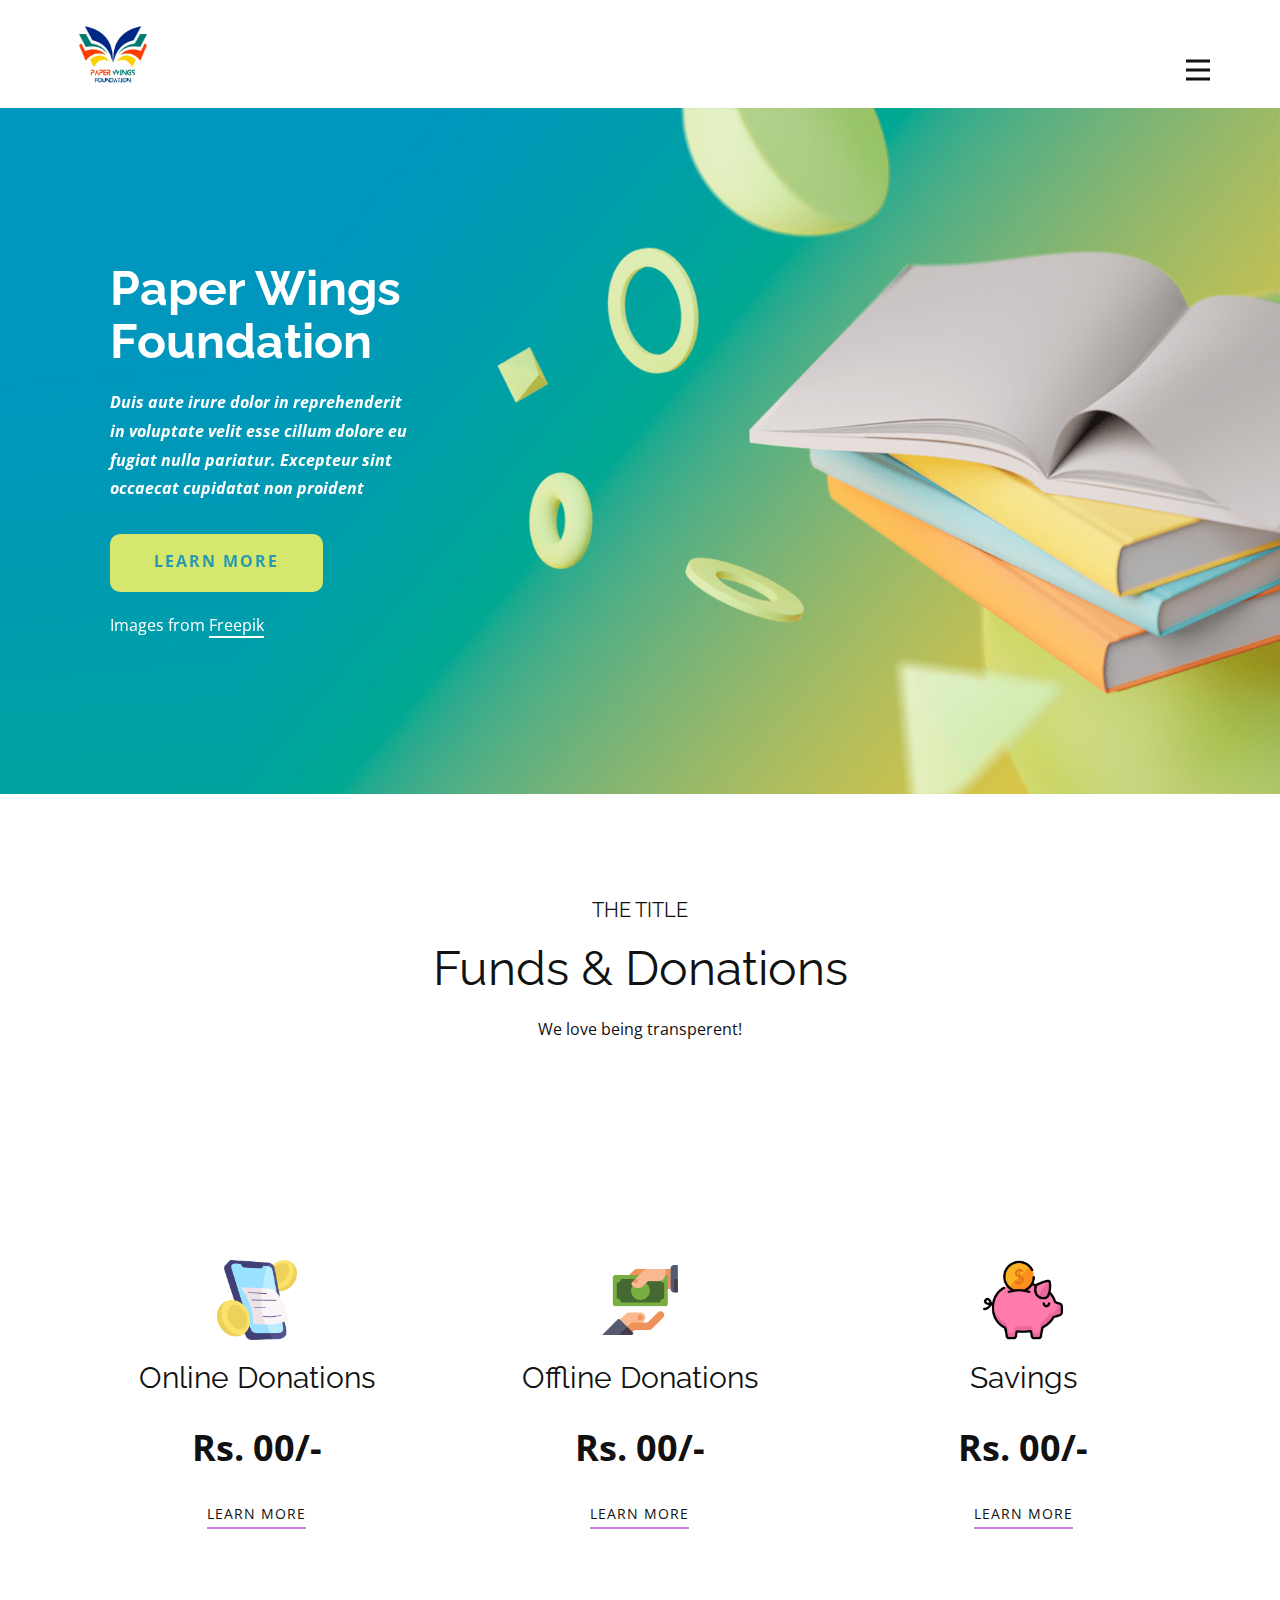
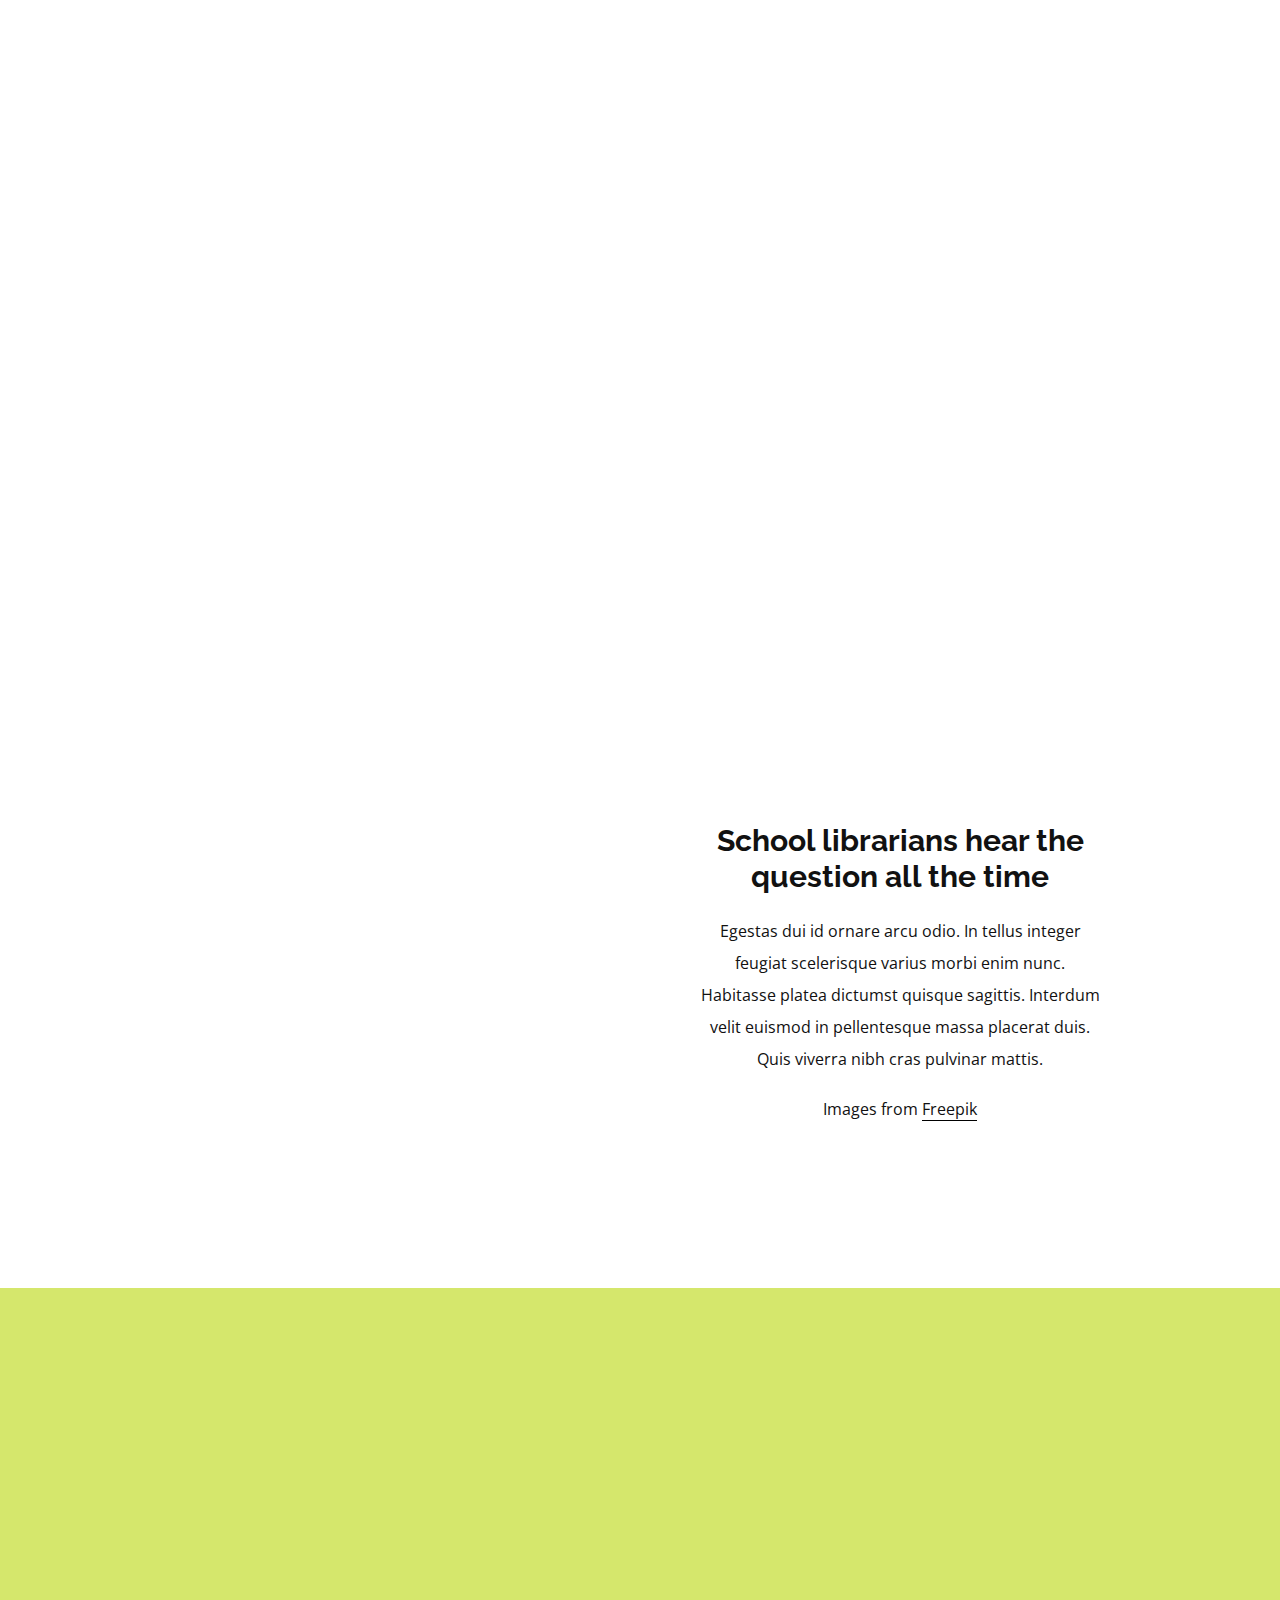
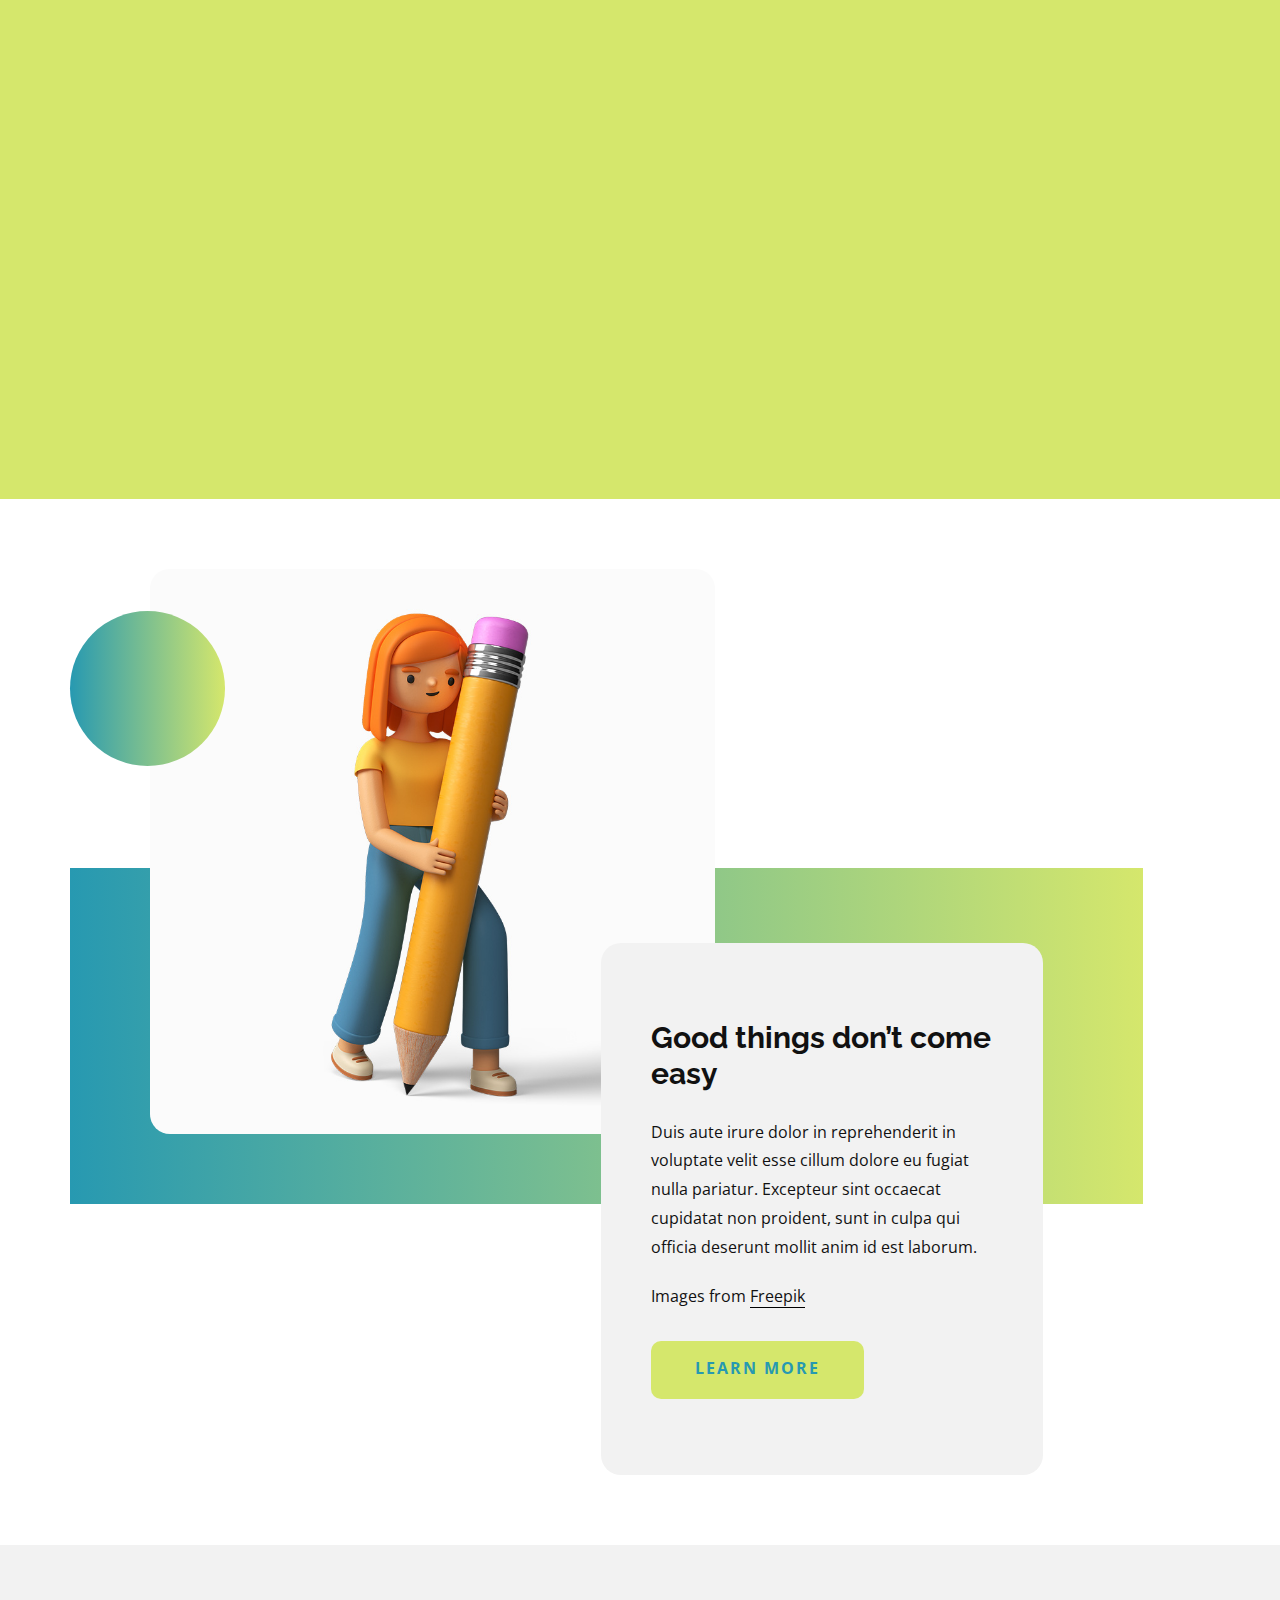
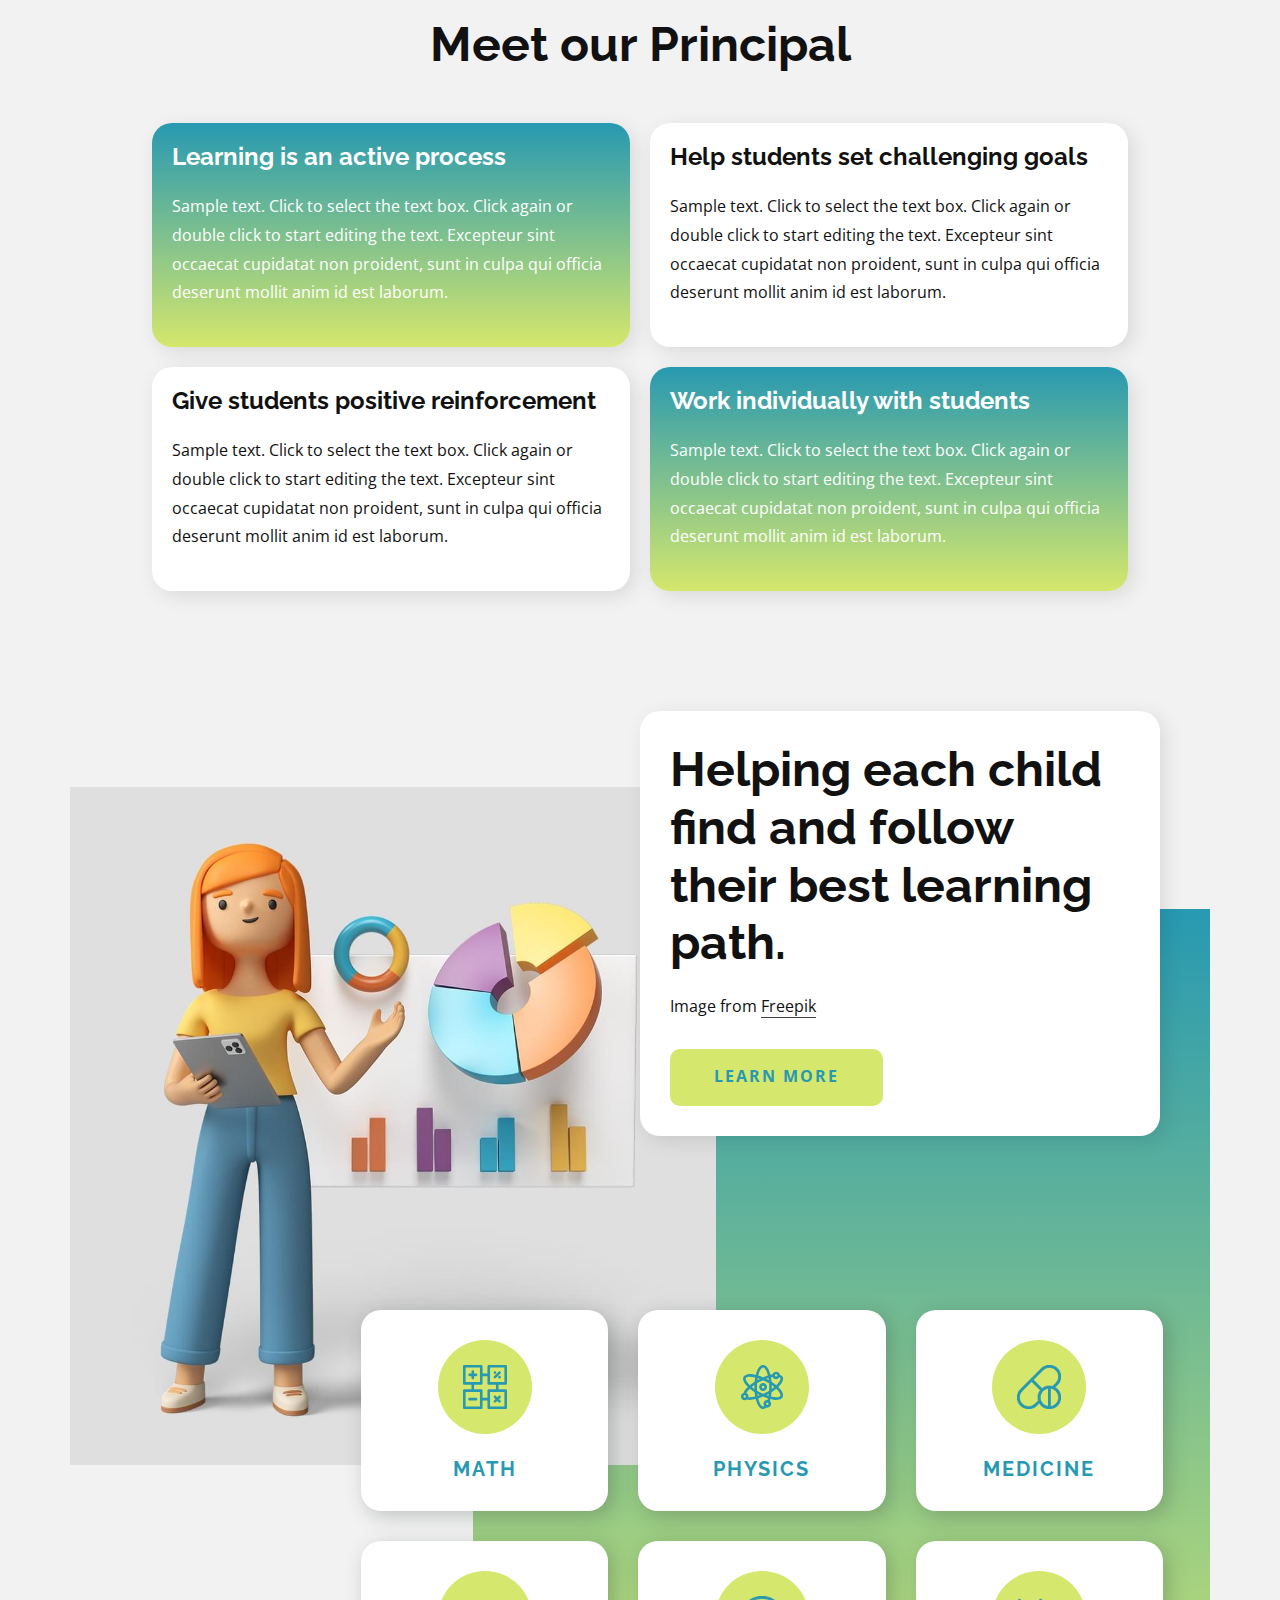
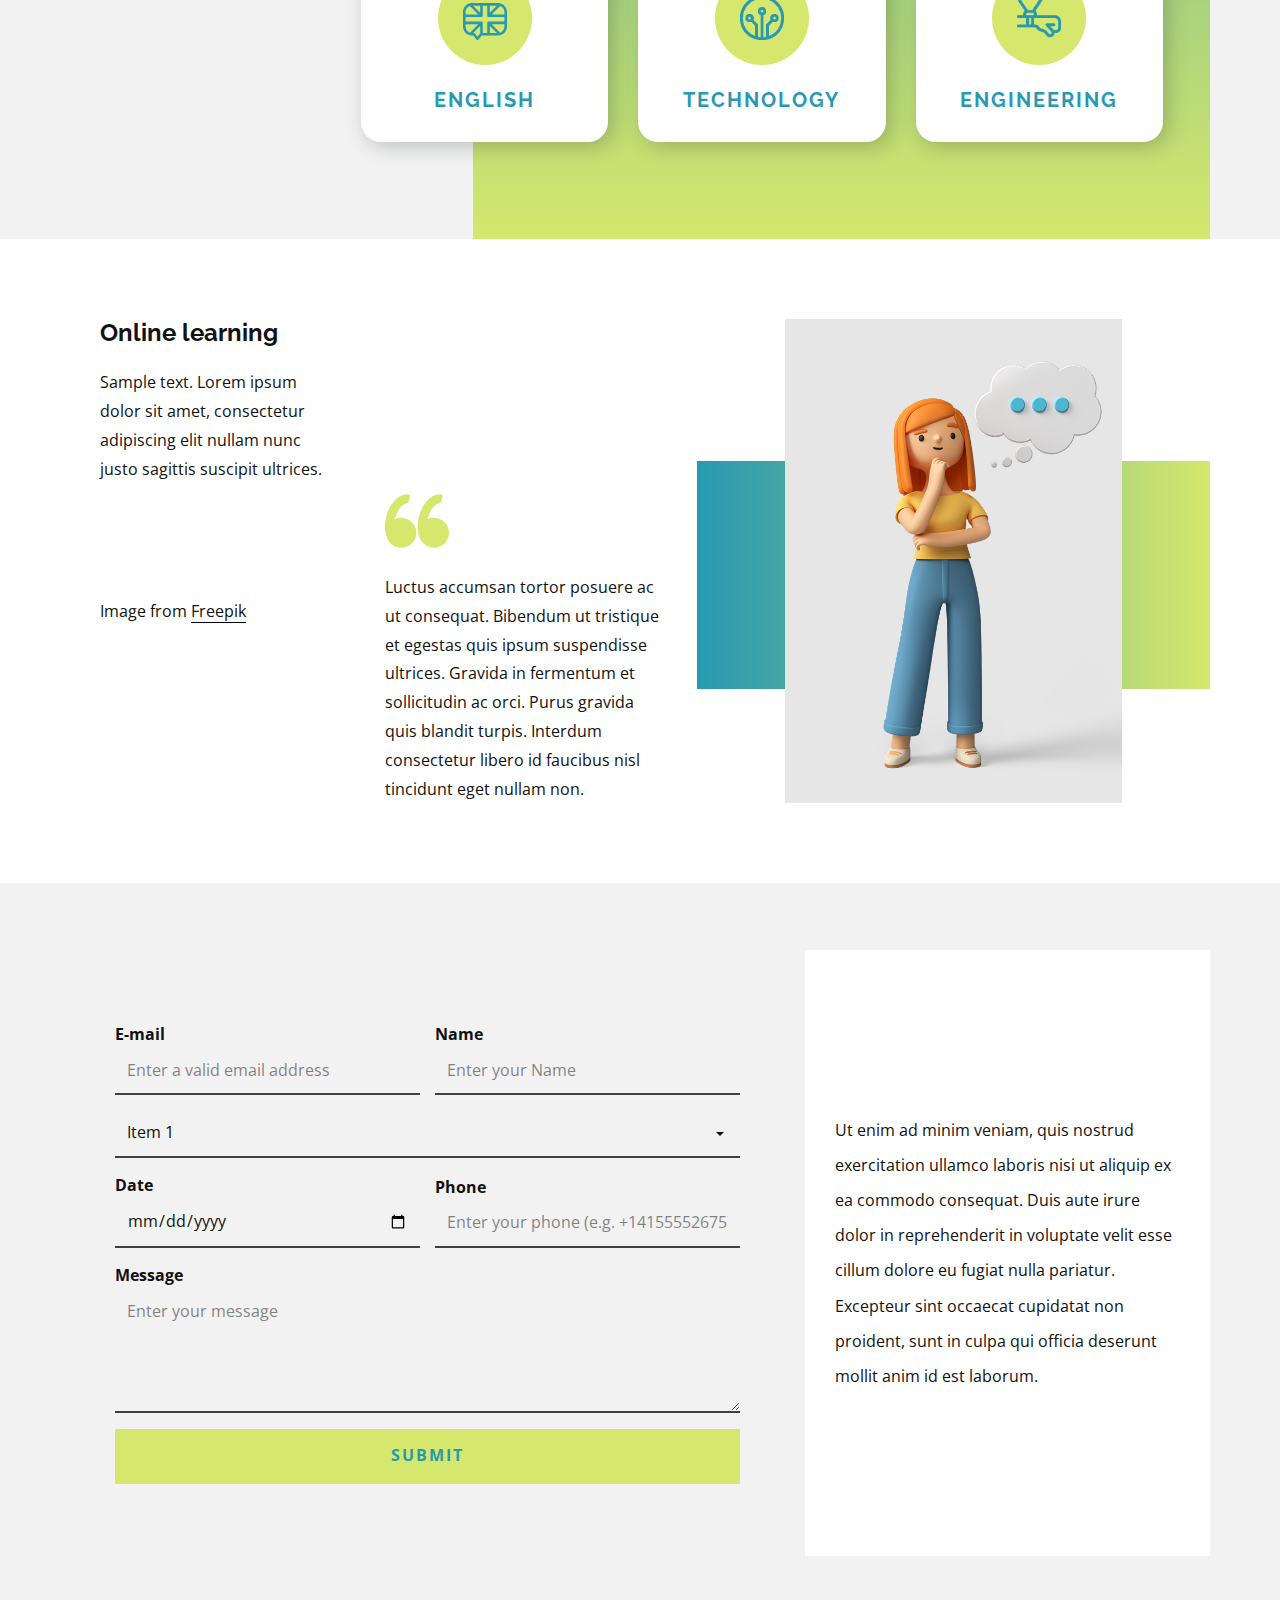
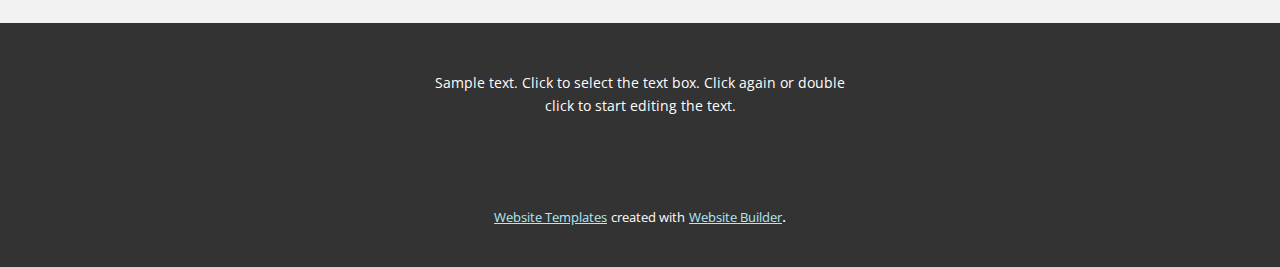
==== commit 9c7b0f63: "Merge pull request #2 from fostervenom/main" ====
--- a/Home.html
+++ b/Home.html
@@ -108,14 +108,14 @@
             <div class="u-align-center u-container-style u-list-item u-repeater-item">
               <div class="u-container-layout u-similar-container u-valign-top u-container-layout-2"><span class="u-file-icon u-icon u-icon-2"><img src="images/2331941.png" alt=""></span>
                 <h3 class="u-align-center u-text u-text-default u-text-3">Offline Donations</h3>
-                <p class="u-align-center u-text u-text-4"></p>
+                <p class="u-align-center u-text u-text-4"> Rs. 00/-</p>
                 <a href="" class="u-active-none u-border-2 u-border-palette-2-light-1 u-btn u-button-style u-hover-none u-none u-text-body-color u-btn-2">learn more</a>
               </div>
             </div>
             <div class="u-container-style u-list-item u-repeater-item">
               <div class="u-container-layout u-similar-container u-valign-top u-container-layout-3"><span class="u-file-icon u-icon u-icon-3"><img src="images/584052.png" alt=""></span>
                 <h3 class="u-align-center u-text u-text-default u-text-5">Savings</h3>
-                <p class="u-align-center u-text u-text-6">Sample text. Click to select the text box. Click again or double click to start editing the text.</p>
+                <p class="u-align-center u-text u-text-6"> Rs. 00/-</p>
                 <a href="" class="u-active-none u-border-2 u-border-palette-2-light-1 u-btn u-button-style u-hover-none u-none u-text-body-color u-btn-3">learn more</a>
               </div>
             </div>
